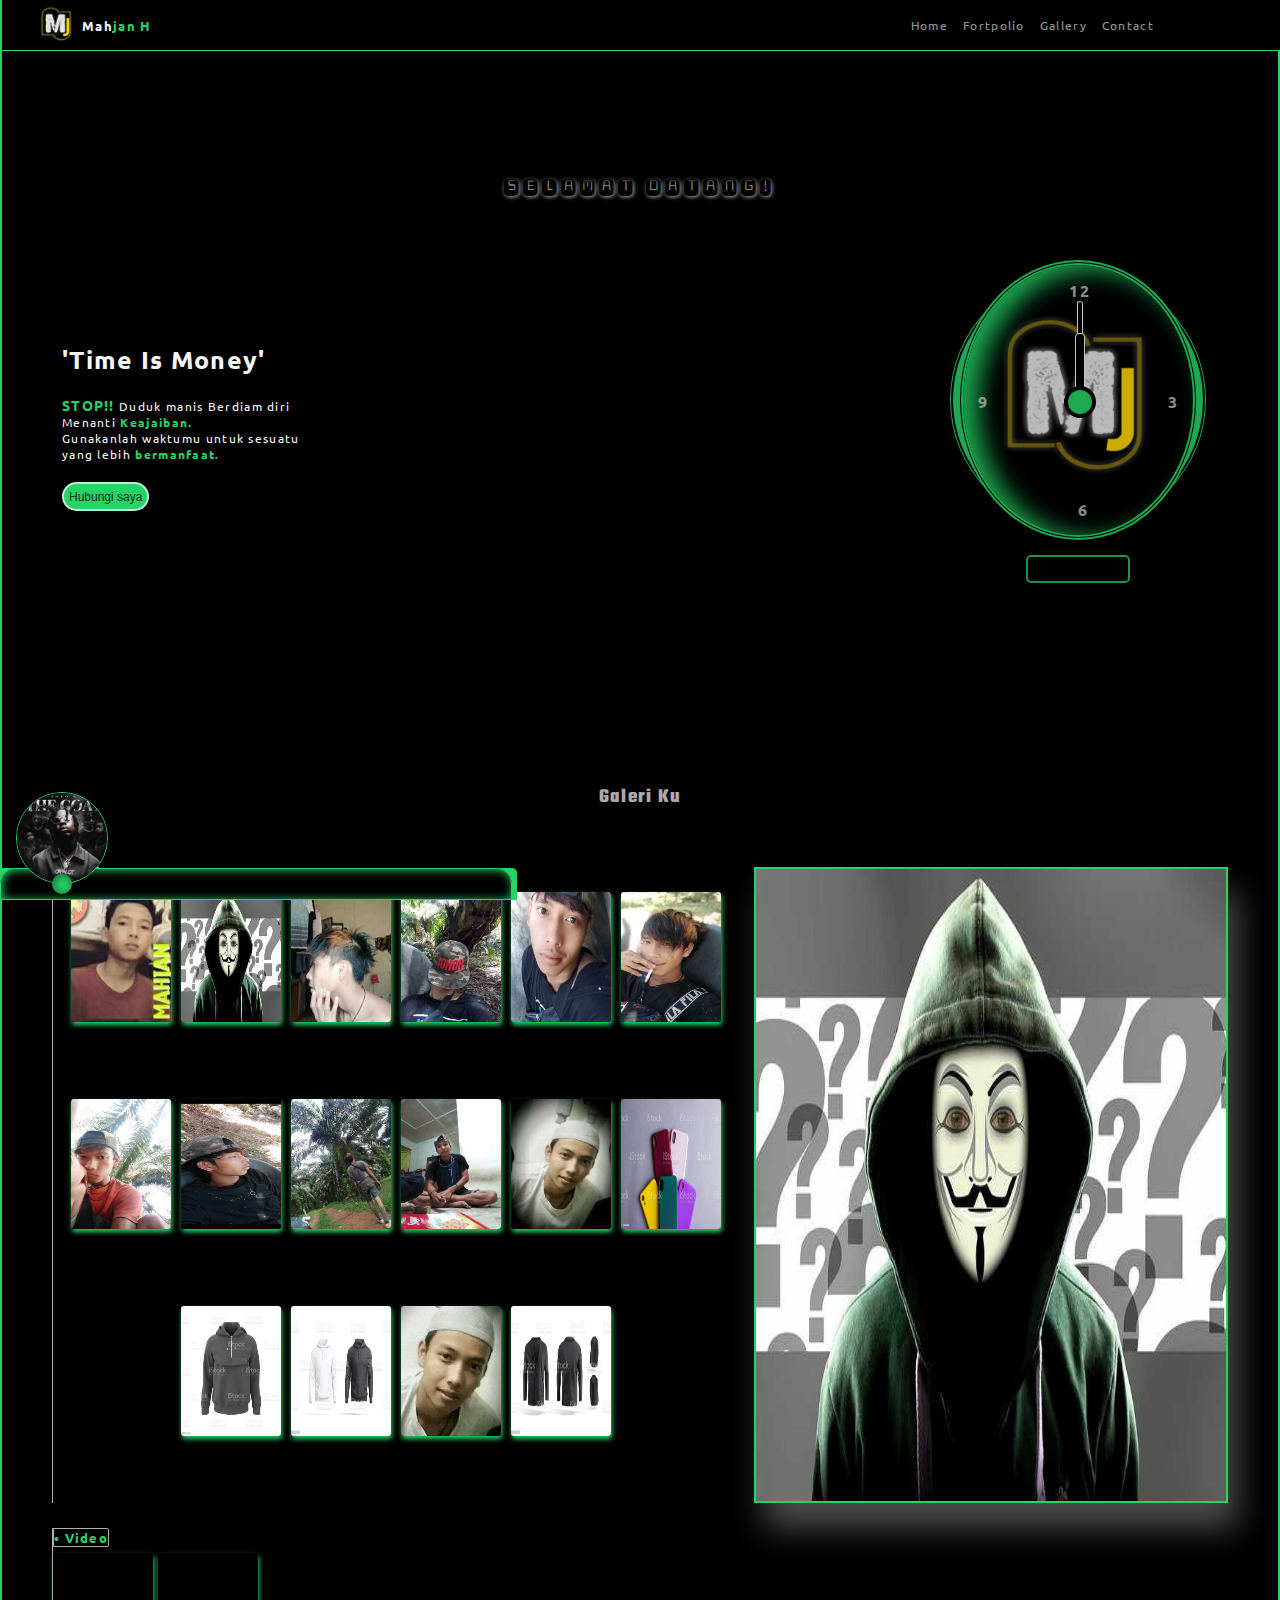
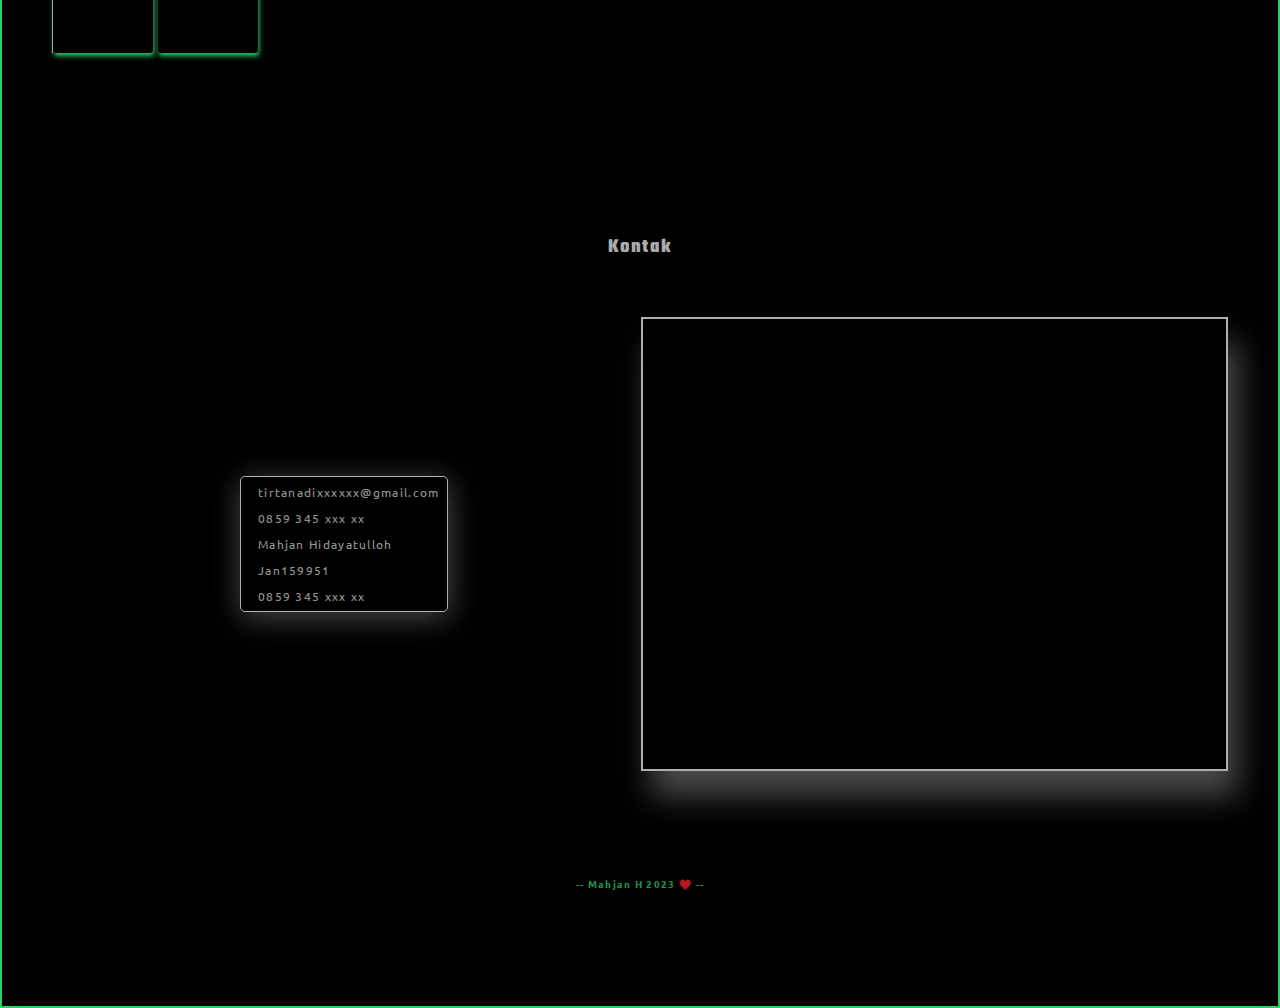
==== index-2.html @ 121dd17b "websitku" ====
<!DOCTYPE html>
<html lang="en">
<head>
  <meta charset="UTF-8">
  <meta http-equiv="X-UA-Compatible" content="IE=Edge">
  <meta name="viewport" content="width=device-width, initial-scale=1">
  <meta name="theme-color" content="#000" />
  
  
  <!-- font awsome -->
  <link
      rel="stylesheet"
      href="https://cdnjs.cloudflare.com/ajax/libs/font-awesome/6.2.0/css/all.min.css"
      integrity="sha512-xh6O/CkQoPOWDdYTDqeRdPCVd1SpvCA9XXcUnZS2FmJNp1coAFzvtCN9BmamE+4aHK8yyUHUSCcJHgXloTyT2A=="
      crossorigin="anonymous"
      referrerpolicy="no-referrer"
      />

  <!-- icons google -->
  <link href="https://fonts.googleapis.com/icon?family=Material+Icons"
      rel="stylesheet">
  

  <title>My Website</title>

  <!-- Custom Styles -->
  <link rel="stylesheet" href="style/style.css">
  
  <!--favicon-->
  <link rel="shortcut icon" href="images/logo.png" type="image/x-icon">
</head>

<body id="home">
  
  <!--header start-->
  <header>
    <div class="logo">
      <a href="index.html"><img src="images/logo.png" alt="logo"></a>
      <span>Mah<b>jan H</b></span>
    </div>
    <nav>
      <ul>
        <li><a href="#home">Home</a></li>
        <li><a href="https://portfolio.tirtanadidasger.repl.co">Fortpolio</a></li>
        <li><a href="#gallery">Gallery</a></li>
        <li><a href="#contact">Contact</a></li>
      </ul>
    </nav>
    <div class="dropdown">
      <a class="dropbtn"><span class="fa-solid fa-fill-drip"></span></a>
      <div class="dropdown-content">
        <label>Color Mode</label>
        <a onclick="setTheme('green')"><span class="fa-solid fa-palette color color-green"></span></a>
        <a onclick="setTheme('gold')"><span class="fa-solid fa-palette color color-gold"></span></a>
        <a onclick="setTheme('red')"><span class="fa-solid fa-palette color color-red"></span></a>
        <a onclick="setTheme('blue')"><span class="fa-solid fa-palette color color-blue"></span></a>
        <a onclick="setTheme('white')"><span class="fa-solid fa-palette color color-white"></span></a>
        <a onclick="setTheme('skyblue')"><span class="fa-solid fa-palette color color-skyblue"></span></a>
        <a onclick="setTheme('pink')"><span class="fa-solid fa-palette color color-pink"></span></a>
      </div>
    </div>
    <div class="sosmed">
      <a class="facebook" href="https://www.facebook.com/mahjan.hidayatulloh.9"><span class="fa-brands fa-square-facebook"></span></a>
      <a class="instagram" href="https://instagram.com/jan159951"><span class="fa-brands fa-square-instagram"></span></a>
      <a class="telegram" href="https://t.me/mahzan123"><span class="fa-brands fa-telegram"></span></a>
    </div>
  </header>
  <!--header end-->
  
  <!-- hamburger menu -->
  <div class="hamburger" onclick="hamburger(this)">
    <div class="bar1"></div>
    <div class="bar2"></div>
    <div class="bar3"></div>
    
    <div class="sidebar">
      <ul>
        <li><a href="#home">Home</a></li>
        <li><a href="https://portfolio.tirtanadidasger.repl.co">Fortpolio</a></li>
        <li><a href="#gallery">Gallery</a></li>
        <li><a href="#contact">Contact</a></li>
      </ul>
    </div>
  </div>
  
  <!--home start-->
  <section class="container">
    <div class="welcom">
      <span>SELAMAT DATANG!</span>
    </div>
    <div class="banner">
      <div class="hero">
        <div class="jam_ku">
          
          <!-- jam analog -->
          <div class="jam_analog">
            <div class="xxx">
              <div class="angka12">12</div>
              <div class="angka6">6</div>
              <div class="angka3">3</div>
              <div class="angka9">9</div>
              <div class="jarum jarum_detik"></div>
              <div class="jarum jarum_menit"></div>
              <div class="jarum jarum_jam"></div>
              <div class="lingkaran_tengah"></div>
            </div>
          </div>
        </div>
        
        <!-- jam digital -->
        <div class="jam_digital">
          <div class="kotak">
            <p id="jam"></p>
          </div>
          <div class="kotak">
            <p id="menit"></p>
          </div>
          <div class="kotak">
            <p id="detik"></p>
          </div>
        </div>
        
      </div>
      <div class="sub-hero">
        <span class="slogan">'Time Is Money'</span>
        <p class="sub-slogan"><b style="font-size: 1.2em">STOP!!</b> Duduk manis Berdiam diri <br> Menanti <b>Keajaiban.</b> <br> Gunakanlah waktumu untuk sesuatu <br> yang lebih <b>bermanfaat.</b></p>
        <div class="btn-chat">
          <button class="button" onclick="chat()">
            <span class="icon-chat fa fa-brands fa-whatsapp"></span>
            <span class="text-chat">Hubungi saya</span>
          </button>
        </div>
      </div>
    </div>
  </section>
  <!--home end-->
  
  <!--gallery start-->
  <section id="gallery" class="container-galeri">
    <h2 class="sub-galeri">Galeri Ku</h2>
    <div class="galeri">
      <div class="foto">
        <h5>• Foto</h5>
        <a href="images/1.jpg"><img src="images/1.jpg" alt="gambar"></a>
        <a href="images/2.jpg"><img src="images/2.jpg" alt="gambar"></a>
        <a href="images/3.jpg"><img src="images/3.jpg" alt="gambar"></a>
        <a href="images/4.jpg"><img src="images/4.jpg" alt="gambar"></a>
        <a href="images/5.jpg"><img src="images/5.jpg" alt="gambar"></a>
        <a href="images/6.jpg"><img src="images/6.jpg" alt="gambar"></a>
        <a href="images/7.jpg"><img src="images/7.jpg" alt="gambar"></a>
        <a href="images/8.jpg"><img src="images/8.jpg" alt="gambar"></a>
        <a href="images/9.jpg"><img src="images/9.jpg" alt="gambar"></a>
        <a href="images/10.jpg"><img src="images/10.jpg" alt="gambar"></a>
        <a href="images/11.jpg"><img src="images/11.jpg" alt="gambar"></a>
        <a href="images/12.jpg"><img src="images/12.jpg" alt="gambar"></a>
        <a href="images/13.jpg"><img src="images/13.jpg" alt="gambar"></a>
        <a href="images/14.jpg"><img src="images/14.jpg" alt="gambar"></a>
        <a href="images/15.jpg"><img src="images/15.jpg" alt="gambar"></a>
        <a href="images/16.jpg"><img src="images/16.jpg" alt="gambar"></a>
      </div>
      <div class="foto-slider">
        <div class="wrapper">
          <img src="images/2.jpg" alt="gambar">
          <img src="images/11.jpg" alt="gambar">
          <img src="images/4.jpg" alt="gambar">
          <img src="images/10.jpg" alt="gambar">
        </div>
      </div>
    </div>
    <div class="vidioKu">
      <h5>• Video</h5>
      <a href="videos/1.mp4">
        <video src="videos/1.mp4"></video>
      </a>
      <a href="videos/2.mp4">
        <video src="videos/2.mp4"></video>
      </a>
    </div>
  </section>
  <!--Gallery end-->
  
  <!--Contact start-->
  <section id="contact" class="container-kontak">
    <h2 class="sub-kontak">Kontak</h2>
    <div class="content">
      <div class="my-contact">
        <div class="contact">
          <div class="list-contact">
            <span class="fa-solid fa-envelope"></span>
            <span>tirtanadixxxxxx@gmail.com</span>
          </div>
          <div class="list-contact">
            <span class="fa-solid fa-phone"></span>
            <span>0859 345 xxx xx</span>
          </div>
          <div class="list-contact">
            <span class="fa-brands fa-square-facebook"></span>
            <span>Mahjan Hidayatulloh</span>
          </div>
          <div class="list-contact">
            <span class="fa-brands fa-square-instagram"></span>
            <span>Jan159951</span>
          </div>
          <div class="list-contact">
            <span class="fa-brands fa-telegram"></span>
            <span>0859 345 xxx xx</span>
          </div>
        </div>
      </div>
      <div class="peta">
        <iframe src="https://www.google.com/maps/embed?pb=!1m18!1m12!1m3!1d32545.510457614382!2d116.60366600000002!3d-8.604605049999998!2m3!1f0!2f0!3f0!3m2!1i1024!2i768!4f13.1!3m3!1m2!1s0x2dcc489c17c6473d%3A0x494c66fa69ae95be!2sTirtanadi%2C%20Kec.%20Labuhan%20H.%2C%20Kabupaten%20Lombok%20Timur%2C%20Nusa%20Tenggara%20Bar.!5e1!3m2!1sid!2sid!4v1688215846963!5m2!1sid!2sid" width="600" height="450" style="border:0;" allowfullscreen="" loading="lazy" referrerpolicy="no-referrer-when-downgrade"></iframe>
      </div>
    </div>
  </section>
  <!--Contact end-->
  
  <!-- music start -->
  <section class="my-music">
    <div class="music-container" id="music-container">
      <div class="music-info">
        <h6 id="title"></h6>
        <div class="progress-container" id="progress-container">
          <div class="progress" id="progress"></div>
        </div>
      </div>
      <audio src="music/Polo G – I Know.mp3" id="audio"></audio>
      <div class="img-container">
        <img src="music-images/Polo G – I Know.jpg" alt="music-cover" id="cover" />
      </div>
      <div class="navigation">
        <button id="prev" class="action-btn">
          <i class="fas fa-backward"></i>
        </button>
        <button id="play" class="action-btn action-btn-big">
          <i class="fas fa-play"></i>
        </button>
        <button id="next" class="action-btn">
          <i class="fas fa-forward"></i>
        </button>
      </div>
    </div>
  </section>
  <!-- music end -->
    
  <!-- footer start -->
  <footer>
    <span>-- Mahjan H 2023 ♥️ --</span>
  </footer>
  <!-- footer end -->
  
  <script src="style/main.js"></script>
  <script src="style/music.js"></script>
</body>
</html>
---- style/style.css ----
@import url('https://fonts.googleapis.com/css2?family=Monofett&family=Odibee+Sans&family=Teko&family=Ubuntu:wght@300;400&display=swap');

:root,
:root.green {
  --bg-color: #25d366;
  --text-color: #fff;
  --box-shadow: 1px 3px 5px #25d366;
}

.gold {
  --bg-color: gold;
  --text-color: #000;
  --box-shadow: 1px 3px 5px gold;
}

:root.red {
  --bg-color: darkred;
  --text-color: #fff;
  --box-shadow: 1px 3px 5px darkred;
}

:root.blue {
  --bg-color: blue;
  --text-color: #fff;
  --box-shadow: 1px 3px 5px blue;
}

:root.white {
  --bg-color: whitesmoke;
  --text-color: #fff;
  --box-shadow: 1px 3px 5px whitesmoke;
}

:root.skyblue {
  --bg-color: deepskyblue;
  --text-color: #fff;
  --box-shadow: 1px 3px 5px deepskyblue;
}

:root.pink {
  --bg-color: #F615F2;
  --text-color: #fff;
  --box-shadow: 1px 3px 5px #F615F2;
}

* {
  margin: 0;
  padding: 0; 
}

body {
  font-family: 'ubuntu', sans-serif;
  letter-spacing: 1.3px;
  border: 2px solid var(--bg-color);
  background-color: black;
}

/*header start*/
header {
  display: flex;
  justify-content: center;
  box-sizing: border-box;
  width: 100%;
  padding: 0 30px;
  border-bottom: .5px solid var(--bg-color);
  border-right: 2px solid var(--bg-color);
  gap: 38px;
  background-color: #000;
  position: fixed;
  top: 0;
  z-index: 9;
}

header .logo {
  display: flex;
  align-items: center;
}

.logo a {
  cursor: pointer;
  text-decoration: none;
  width: 50px;
  height: 50px;
}

.logo a img {
  width: 50px;
  height: 50px;
  transition: .5s;
}

.logo a img:hover {
  animation: animLogo 3s linear infinite;
}

@keyframes animLogo {
  from {
    transform: rotate(0deg);
  }
  to {
    transform: rotate(360deg);
  }
}

.logo span {
  color: whitesmoke;
  font-weight: bold;
  font-size: 13px;
}

.logo span b {
  color: var(--bg-color);
}

header nav {
  display: flex;
  flex: 2;
  justify-content: flex-end;
  align-items: center;
}

nav ul {
  display: flex;
  align-items: center;
  gap: 15px;
}

nav ul li {
  list-style: none;
  display: flex;
}

nav ul li a {
  text-decoration: none;
  font-size: 12px;
  color: whitesmoke;
  cursor: pointer;
  opacity: .6;
  transition: all ease-in-out .3s;
}

nav ul li a:hover {
  color: var(--bg-color);
}

nav ul li #active {
  color: var(--bg-color);
}

header .sosmed {
  display: flex;
  align-items: center;
  gap: 10px;
}

header .sosmed a span {
  font-size: 25px;
  color: rgba(250, 250, 250, .6);
  cursor: pointer;
  transition: all ease-in-out .3s;
}

header .sosmed a span:hover {
  color: var(--bg-color);
  opacity: .6;
}

/*warna select*/
header .dropdown {
  display: flex;
  align-items: center;
}

.dropdown .dropbtn span {
  font-size: 25px;
  color: var(--bg-color);
  cursor: pointer;
}

.dropdown .dropbtn span:hover {
  color: darkgray;
}

.dropdown-content {
  display: none;
  flex-wrap: wrap;
  justify-content: center;
  position: absolute;
  top: 50px;
  padding: 35px 5px 15px 5px;
  background: darkgray;
  border-radius: 5px;
  transition: all 0.5s ease;
  gap: 5px;
  box-shadow: inset 2px 2px 15px rgba(0, 0, 0, .4);
}

.dropdown-content label {
  position: absolute;
  top: 0;
  font-size: 10px;
  border: 1.5px solid black;
  border-radius: 5px;
  background: darkgray;
  padding: 2px;
}

.dropdown-content a {
  padding: 5px 5px;
  text-decoration: none;
  display: block;
  border: 1.3px solid var(--bg-color);
  border-radius: 50%;
  cursor: pointer;
}

.dropdown:hover .dropdown-content {
  display: flex;
}

.color-gold {
  color: gold;
}

.color-green {
  color: #25d366;
}

.color-red {
  color: darkred;
}

.color-blue {
  color: blue;
}

.color-white {
  color: white;
}

.color-skyblue {
  color: deepskyblue;
}

.color-pink {
  color: #F615F2;
}

/*hamburger menu*/
.hamburger {
  display: none;
  cursor: pointer;
  position: fixed;
  right: 0;
  top: 0;
  background: black;
  border: 2px solid var(--bg-color);
  border-radius: 0 0 0 5px;
  z-index: 9;
}

.bar1,
.bar2,
.bar3 {
  width: 33px;
  height: 3px;
  background-color: rgba(250, 250, 250, 1);
  border-radius: 15px;
  margin: 6px;
  transition: .5s;
}

.change .bar1 {
  transform: translate(0, 9px) rotate(-45deg);
}

.change .bar2 {
  left: 10px;
  opacity: 0;
}

.change .bar3 {
  transform: translate(0, -9px) rotate(45deg);
}

.sidebar {
  position: fixed;
  background: var(--bg-color);
  display: none;
  background-image: linear-gradient(to bottom, rgba(0,0,0,1), rgba(0,0,0,0));
}

.sidebar ul {
  display: flex;
  flex-direction: column;
  text-align: center;
  justify-content: space-evenly;
  list-style: none;
  height: 50vh;
}

.sidebar ul li a {
  text-decoration: none;
  color: rgba(250, 250, 250, .6);
  padding: 10px;
  cursor: pointer;
}

.sidebar li a:hover {
  color: rgba(250, 250, 250, 1);
  font-weight: bold;
}

.change .sidebar {
  display: flex;
  justify-content: center;
  align-items: start;
  width: 170px;
  height: 100vh;
  right: 0;
  top: 50px;
  opacity: .9;
}
/*akhir header style*/

/*home start*/
.container {
  margin: 70px 50px 50px 50px;
  display: flex;
  background-color: #000;
  flex-direction: column;
  padding-top: 100px;
}

.container .welcom {
  display: flex;
  justify-content: center;
  color: whitesmoke;
}

.container .welcom span {
  font-family: Monofett;
  color: black;
  font-size: 25px;
  letter-spacing: 5px;
  text-shadow: 1px 1px 4px rgba(250, 250, 250, .7);
}

.container .banner {
  display: flex;
  justify-content: space-between;
  align-items: center;
  color: whitesmoke;
  margin-top: 50px;
  padding: 10px;
}

.banner .hero {
  display: flex;
  flex-direction: column;
  justify-items: center;
  align-items: center;
  order: 1;
  padding: 10px;
  position: relative;
  gap: 25px;
}

  /* jam analog */
.hero .jam_ku {
  display: flex;
  justify-content: center;
  align-items: center;
  border: 5px double black;
  border-radius: 50%;
  width: 240px;
  height: 240px;
  padding: 5px;
  background-color: var(--bg-color);
  opacity: .8;
}
  
.jam_analog {
  background-image: url(/images/logo.png);
  background-color: black;
  background-position: center;
  background-size: 100%;
  box-shadow: inset 15px 5px 25px var(--bg-color);
  position: relative;
  width: 240px;
  height: 240px;
  border: 5px double var(--bg-color);
  border-radius: 50%;
  padding: 15px;
}

.angka12,.angka6,.angka9,.angka3 {
  font-weight: bolder;
  opacity: .7;
}

.angka12 {
  position: absolute;
  right: 88px;
  top: 0;
}

.angka6 {
  position: absolute;
  right: 90px;
  bottom: 0;
}

.angka9 {
  position: absolute;
  left: 0;
  bottom: 108px;
}

.angka3 {
  position: absolute;
  right: 0;
  bottom: 108px;
}

.xxx {
  height: 100%;
  width: 100%;
  position: relative;
  border-radius: 50%;
}

.jarum {
  position: absolute;
  width: 50%;
  background: #000;
  border: .8px solid whitesmoke;
  top: 50%;
  transform: rotate(90deg);
  transform-origin: 100%;
  transition: all 0.05s cubic-bezier(0.1, 2.7, 0.58, 1);
}

.lingkaran_tengah {
  width: 24px;
  height: 24px;
  background: var(--bg-color);
  border: 4px solid #000;
  position: absolute;
  top: 50%;
  left: 50%;
  margin-left: -14px;
  margin-top: -14px;
  border-radius: 50%;
}

.jarum_detik {
  height: 2px;
  border-radius: 1px;
  background: var(--bg-color);
  border: none;
}

.jarum_menit {
  height: 4px;
  border-radius: 4px;
}

.jarum_jam {
  height: 8px;
  border-radius: 4px;
  width: 35%;
  left: 15%;
}
  
  /* jam digital */
.jam_digital {
	border: 2px double var(--bg-color);
	border-radius: 5px;
	display: flex;
	gap: 10px;
	padding: 2px 10px 2px 10px;
	opacity: .7;
}
.kotak{
	padding: 10px;
}

.kotak p {
	color: whitesmoke;
	font-family: 'Teko', sans-serif;
	font-size: 20px;
	font-weight: bolder;
}

.kotak #detik {
  color: var(--bg-color);
}

.banner .sub-hero {
  display: flex;
  flex-direction: column;
  gap: 20px;
}

.sub-hero .slogan {
  font-size: 25px;
  font-weight: bold;
}

.sub-hero .sub-slogan {
  font-size: 12px;
}

.sub-hero .sub-slogan > b {
  color: var(--bg-color);
}

.btn-chat .button {
  padding: 5px;
  border-radius: 18px;
  border: 2px solid rgba(250, 250, 250, .7);
  background-color: var(--bg-color);
  text-decoration: none;
  cursor: pointer;
}

.btn-chat .button:hover {
  border: 2px solid var(--bg-color);
  background-color: var(--bg-color);
  opacity: .6;
}

.btn-chat .icon-chat, .text-chat {
  font-size: 12px;
  color: #000;
  opacity: .8;
}
/*home end*/

/*gallery start*/
.container-galeri {
  margin: 70px 50px 50px 50px;
  display: flex;
  flex-direction: column;
  gap: 25px;
  padding-top: 110px;
}

.sub-galeri {
  color: rgba(250, 250, 250, .7);
  display: flex;
  justify-content: center;
  font-size: 20px;
  font-family: 'Teko';
}

.galeri {
  display: flex;
  gap: 15px;
  margin-top: 30px;
}

.foto {
  display: flex;
  flex: 2;
  flex-wrap: wrap;
  justify-content: center;
  gap: 10px;
  position: relative;
  padding: 25px 0 0 0;
  border-left: 1.5px solid rgba(250, 250, 250, .7);
}

.foto h5 {
  color: var(--bg-color);
  position: absolute;
  left: 0;
  top: 0;
  border: 1.5px solid rgba(250, 250, 250, .7);
  border-radius: 0 2px 2px 0;
}

.foto a {
  width: 100px;
  height: 130px;
  transition: alease-in-out .5 8s;
  cursor: pointer;
}

.foto a img {
  width: 100%;
  height: 100%;
  box-shadow: var(--box-shadow);
  border-radius: 3px;
}

.foto a:hover img {
  border-radius: 50%
}

.foto-slider {
  max-width: 40%;
  border: 2px solid var(--bg-color);
  box-shadow: 10px 25px 30px rgba(250, 250, 250, 0.3);
  overflow: hidden;
  display: flex;
  align-items: center;
}

@keyframes slide {
  0% {
    transform: translateX(0);
  }
  25% {
    transform: translateX(0)
  }
  30% {
    transform: translateX(-100%)
  }
  50% {
    transform: translateX(-100%)
  }
  55% {
    transform: translateX(-200%)
  }
  75% {
    transform: translateX(-200%)
  }
  80% {
    transform: translateX(-300%)
  }
  100% {
    transform: translateX(-300%)
  }
}

.wrapper {
  width: 100%;
  display: flex;
  animation: 16s slide infinite;
}

.wrapper img {
  width: 100%;
}

.vidioKu {
  display: flex;
  gap: 5px;
  position: relative;
  padding: 25px 0 0 0;
  border-left: 1.5px solid rgba(250, 250, 250, .7);
}

.vidioKu h5 {
  color: var(--bg-color);
  position: absolute;
  left: 0;
  top: 0;
  border: 1.5px solid rgba(250, 250, 250, .7);
  border-radius: 0 2px 2px 0;
}

.vidioKu a {
  max-width: 100px;
  height: 100px;
}

.vidioKu a video {
  width: 100px;
  height: 100px;
  box-shadow: var(--box-shadow);
  border-radius: 3px;
}
/*gallery end*/

/*contact start*/
.container-kontak {
  margin: 70px 50px 50px 50px;
  display: flex;
  flex-direction: column;
  gap: 25px;
  padding-top: 110px;
  padding-bottom: 50px;
}

.sub-kontak {
  color: rgba(250, 250, 250, .7);
  display: flex;
  justify-content: center;
  font-size: 20px;
  font-family: 'Teko';
}

.content {
  display: flex;
  justify-content: space-around;
  gap: 5px;
  margin-top: 30px;;
}

.my-contact {
  flex: 1;
  display: flex;
  justify-content: center;
  align-items: center;
}

.contact {
  display: flex;
  flex-direction: column;
  gap: 10px;
  border: 1px solid rgba(250, 250, 250, .7);
  box-shadow: 1px 5px 30px rgba(250, 250, 250, 0.3);
  border-radius: 5px;
  padding: 7px;
}

.list-contact {
  display: flex;
  align-items: center;
  gap: 10px;
}

.list-contact > span {
  font-size: 12px;
  color: rgba(250, 250, 250, .6);
}

.peta {
  display: flex;
  flex: 1;
  border: 2px solid rgba(250, 250, 250, .7);
  box-shadow: 10px 25px 30px rgba(250, 250, 250, 0.3);
}

iframe {
  width: 100%;
}
/*contact end*/

/* styling the outer music container */
.my-music {
  position: fixed;
  left: 0;
  bottom: 0;
  display: flex;
  justify-content: center;
  width: 40%;
  z-index: 9;
  background-color: var(--bg-color);
  padding: 0 5px 0 0;
  border-radius: 0 5px 0 0;
}

.music-container {
  border: 1px solid var(--bg-color);
  border-radius: 15px 15px 0 0;
  box-shadow: inset 1px 1px 10px var(--bg-color); 
  display: flex;
  justify-content: space-between;
  padding: 15px 15px;
  position: relative;
  background: black;
  width: 100%;
}

.img-container {
  position: relative;
  width: 90px;
}

/* styling the image to look like a disc by placing a small circle in it*/
.img-container::after {
  content: '';
  background-color: var(--bg-color);
  box-shadow: inset 1px 1px 10px rgba(0,0,0, .5);
  border-radius: 50%;
  position: absolute;
  bottom: 175%;
  left: 51.5%;
  width: 20px;
  height: 20px;
  transform: translate(-50%, 50%);
}

/* using animation to make the image rotate continiously when music is playing */
.img-container img {
  border-radius: 50%;
  border: 1px solid var(--bg-color);
  object-fit: cover;
  height: 90px;
  width: inherit;
  position: absolute;
  bottom: 0;
  left: 0;
  animation: rotate 5s linear infinite;
  animation-play-state: paused;
}

/* making sure the image rotates only when the music is playing */
.music-container.play .img-container img {
  animation-play-state: running;
}

/* creating the animation keyframe and setting the image to rotate 360 degrees continiously */
@keyframes rotate {
  from {
    transform: rotate(0deg);
  }

  to {
    transform: rotate(360deg);
  }
}

.navigation {
  display: flex;
  align-items: center;
  justify-content: center;
  z-index: 1;
}

/* styling the navigation buttons */
.action-btn {
  border: 0;
  border-radius: 20px;
  font-size: 15px;
  cursor: pointer;
  margin: 0 20px;
  color: whitesmoke;
  background: none;
}

.action-btn.action-btn-big {
  font-size: 20px;
  outline: none;
}

.action-btn:focus {
  outline: 0;
}

/* styling the music-info div by placing it under the music container */
.music-info {
  background-color: var(--bg-color);
  border-radius: 0 50px 0 0;
  position: absolute;
  top: 0;
  left: 0;
  width: 50%;
  padding: 5px 15px 0 130px;
  opacity: 0;
  transform: translateY(0%);
  transition: transform 0.3s ease-in, opacity 0.3s ease-in;
  z-index: 0;
}

.music-info h6 {
  font-size: 12px;
}

/* making the music info pop up when the music playing using the transform property*/
.music-container.play .music-info {
  opacity: 1;
  transform: translateY(-100%);
}

.music-info h4 {
  margin: 0;
}

/* styling the song progress container */
.progress-container {
  background: #fff;
  border-radius: 5px;
  cursor: pointer;
  margin: 5px 0;
  height: 4px;
  width: 100%;
}

/* styling the actual progress bar and making it flow along with the song*/
.progress {
  background-color: #333;
  border-radius: 5px;
  height: 100%;
  width: 0%;
  transition: width 0.1s linear;
}

/*footer*/
footer {
  text-align: center;
  margin: 50px;
  margin-bottom: 115px;
}

footer span {
  color: var(--bg-color);
  font-size: 10px;
  font-weight: bolder;
  opacity: .7;
}

/*versi mobile*/
@media screen and (max-width: 500px) {
  
  header .logo {
    width: 100%;
    justify-content: center;
  }
  
  header nav ul {
    display: none;
  }
  
  header .sosmed {
    position: fixed;
    top: 0;
    left: 0;
    flex-direction: column;
    background-color: black;
    padding: 4.9px;
    border: 2px solid var(--bg-color);
    border-radius: 0 0 0 0;
    z-index: 99;
  }
  
  header .sosmed a span {
    font-size: 20px;
  }
  
  /*warna select*/
  header .dropdown {
    position: fixed;
    left: 0;
    top: 105px;
    border: 2px solid var(--bg-color);
    background-color: black;
    border-radius: 0 0 5px 0;
    padding: 3.2px;
  }
  
  .dropdown .dropbtn span {
    font-size: 20px;
  }
  
  .dropdown-content {
    top: 35px;
    flex-wrap: nowrap;
    padding: 35px 15px 15px 15px;
  }
  
  .logo img {
    width: 55px;
    height: 55px;
  }
  
  .logo span {
    font-size: 12px;
  }
  
  .hamburger {
    display: inherit;
  }
  
  /*home versi mobile*/
  .container {
    margin: 50px 10px 70px 10px;
  }
  
  .container .welcom span {
    font-size: 20px;
  }
  
  .container .banner {
    flex-direction: column;
    gap: 100px;
  }
  
  .banner .sub-hero {
    order: 1;
    margin-bottom: 20px;
    text-align: center;
  }
  
  
  /*galeri versi mobile*/
  .container-galeri {
    margin: 0 0 15px 0;
  }
  
  .galeri {
    flex-direction: column;
    gap: 30px;
  }
  
  .foto-slider {
    max-width: 100%;
    justify-content: center;
    order: -1;
  }
  
  .foto,.vidioKu {
    border-left: none;
  }
  
  .vidioKu {
    margin: 20px 0 50px 0;
    justify-content: center;
  }
  
  .container-galeri h5 {
    border: none;
    color: rgba(250, 250, 250, .7);
    left: 5px;
  }
  
  
  /*kontak versi mobile*/
  .container-kontak {
    margin: 50px 10px 15px 10px;
  }
  
  .content {
    flex-direction: column;
    gap: 50px;
  }
  
  .my-music {
    width: 100%;
    padding: 0;
    border-radius: 0;
  }
  
}
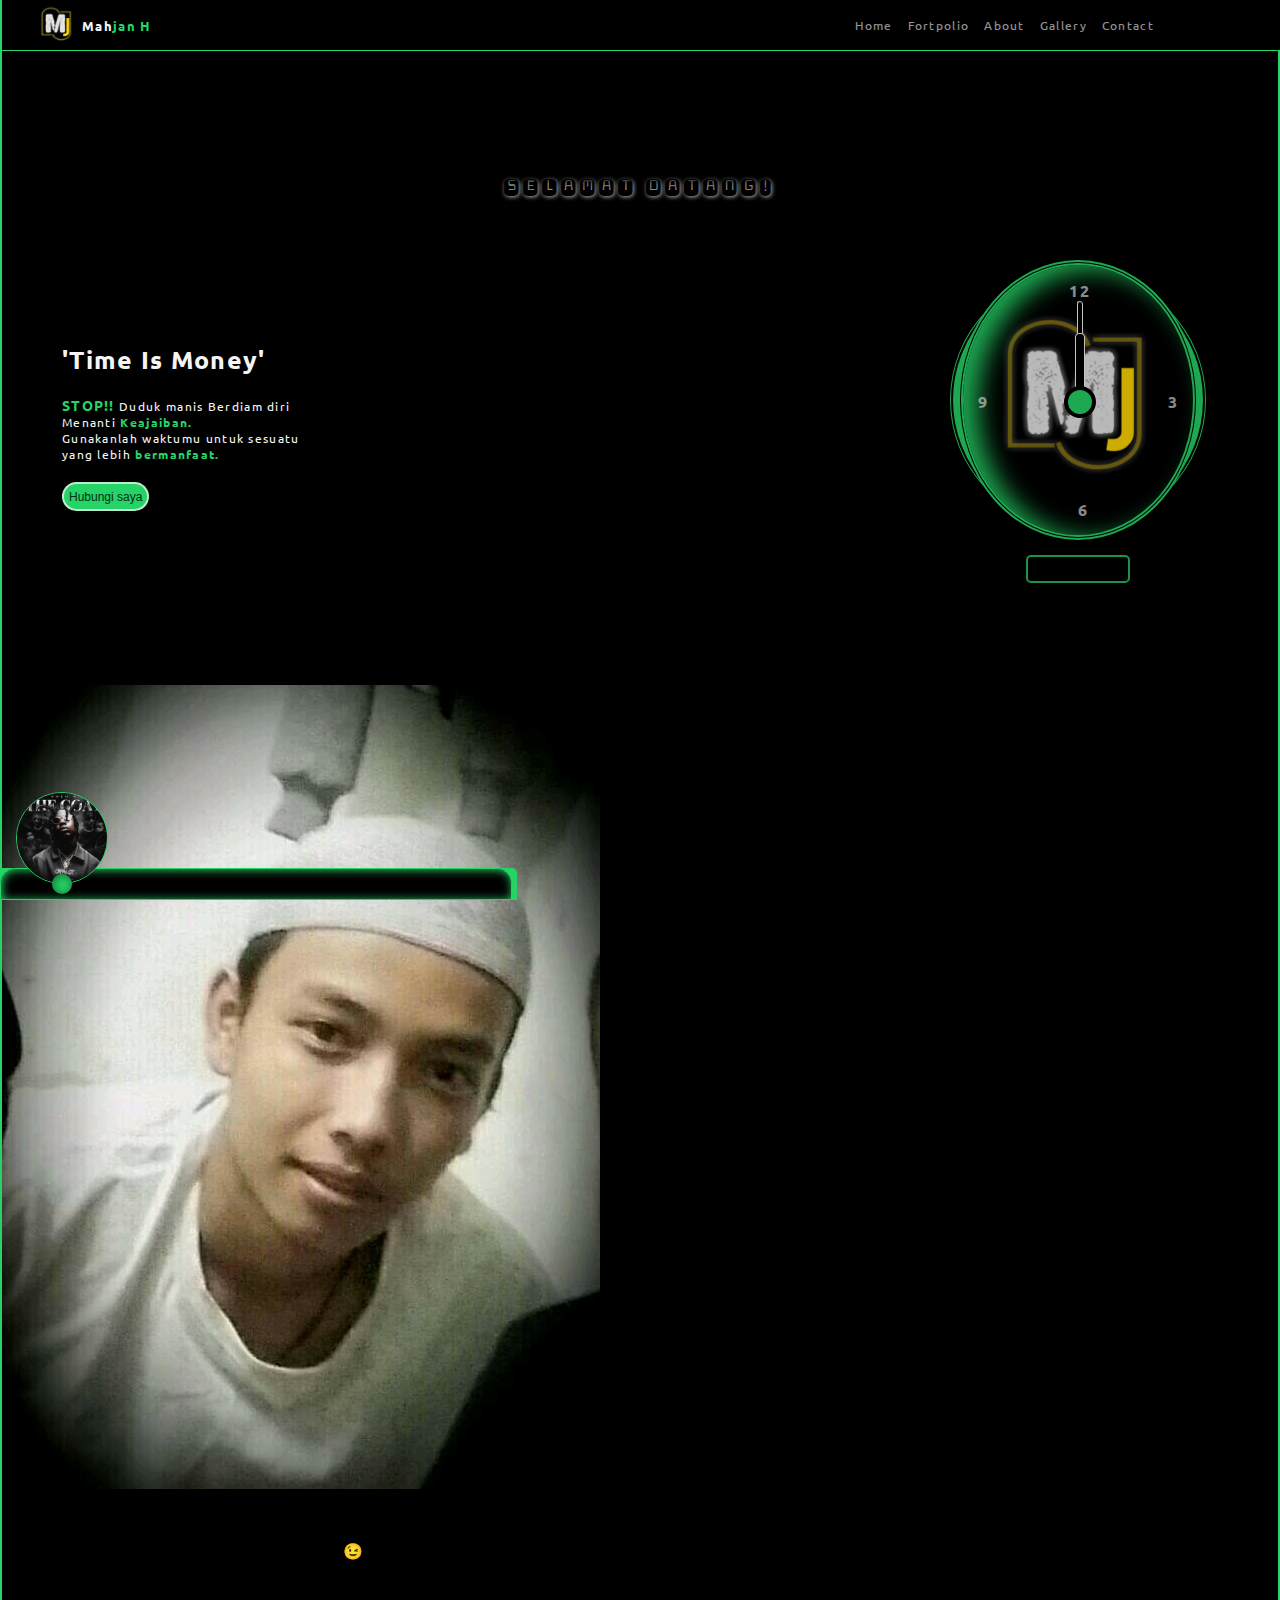
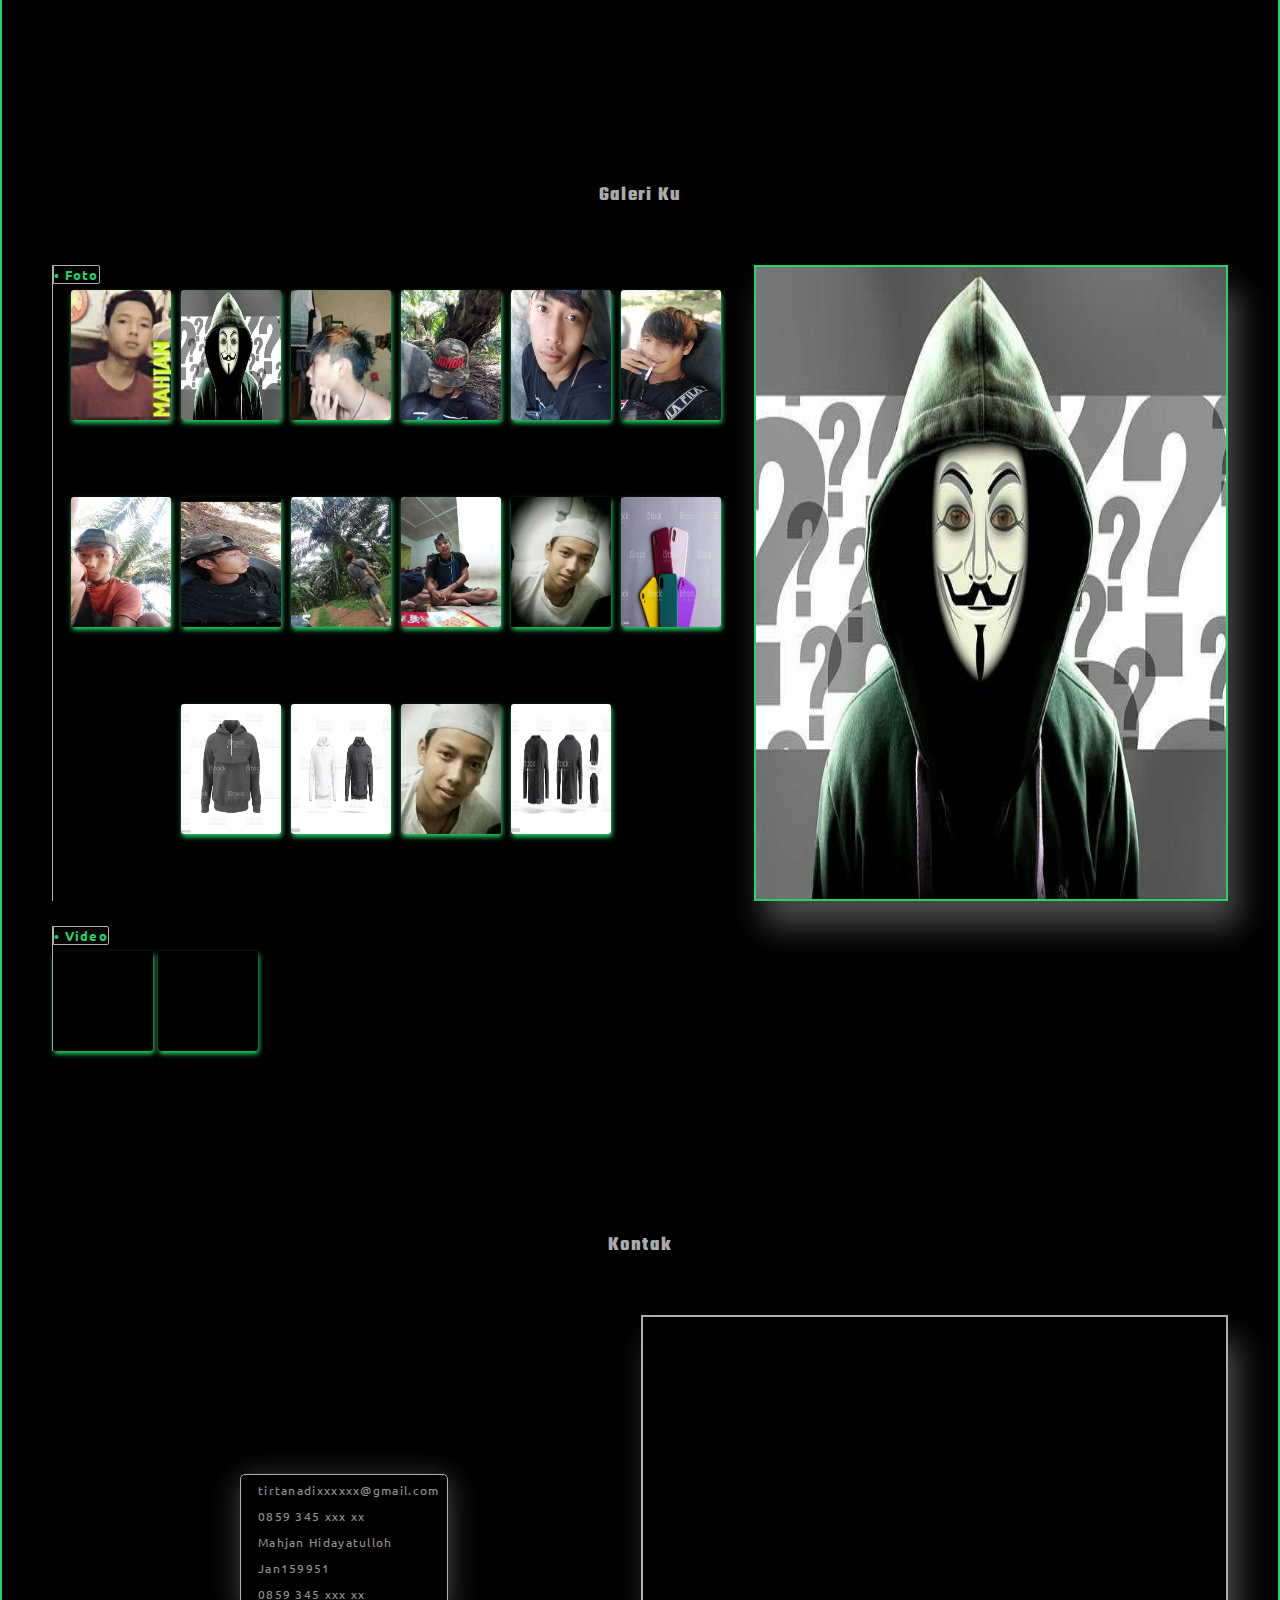
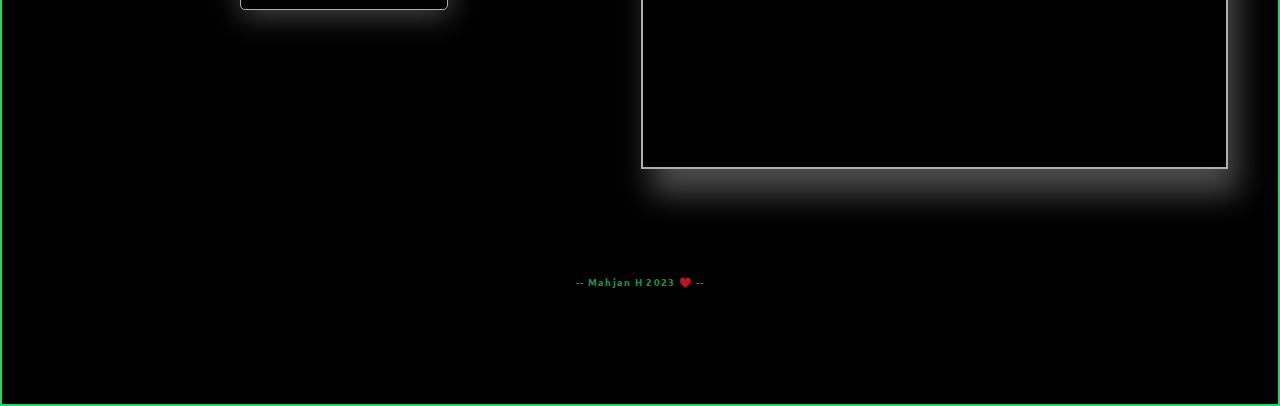
==== commit f51e702f: "Add files via upload" ====
--- a/index-2.html
+++ b/index-2.html
@@ -42,6 +42,7 @@
       <ul>
         <li><a href="#home">Home</a></li>
         <li><a href="https://portfolio.tirtanadidasger.repl.co">Fortpolio</a></li>
+        <li><a href="#about">About</a></li>
         <li><a href="#gallery">Gallery</a></li>
         <li><a href="#contact">Contact</a></li>
       </ul>
@@ -77,6 +78,7 @@
       <ul>
         <li><a href="#home">Home</a></li>
         <li><a href="https://portfolio.tirtanadidasger.repl.co">Fortpolio</a></li>
+        <li><a href="#about">About</a></li>
         <li><a href="#gallery">Gallery</a></li>
         <li><a href="#contact">Contact</a></li>
       </ul>
@@ -134,6 +136,24 @@
     </div>
   </section>
   <!--home end-->
+  
+  <!--about start-->
+  <section id="about" class="container-about">
+    <h2 class="sub-about">Tentang saya</h2>
+    <div class="hero-about">
+      <img src="images/11.jpg" alt="">
+    </div>
+    <div class="about">
+      <h4>Mengenal saya lebih dalam</h4>
+      <span style="font-size: 20px; font-weight: bold">Hallo..</span>
+      <span>Nama saya mahjan hidayatulloh, Biasa di panggil Jan / Mahjan.</span>
+      <span> Saya merupakan pribadi yang introvert, terkadang saya juga bisa jadi orang yang extrovert tergantung situasi dan kondisi 😉.
+      </span>
+      <span> Umur saya 24 tahun. saat website ini di buat saya masih bekerja di sebuah jasa maintenance AC "RINJANI TEKNIK".</span>
+      <span> Keseharian saya selain bekerja di rinjani teknik, saya juga sedang mengasah skill saya dalam dunia Programing, khususnya di bidang Web Development.</span>
+    </div>
+  </section>
+  <!--about end-->
   
   <!--gallery start-->
   <section id="gallery" class="container-galeri">
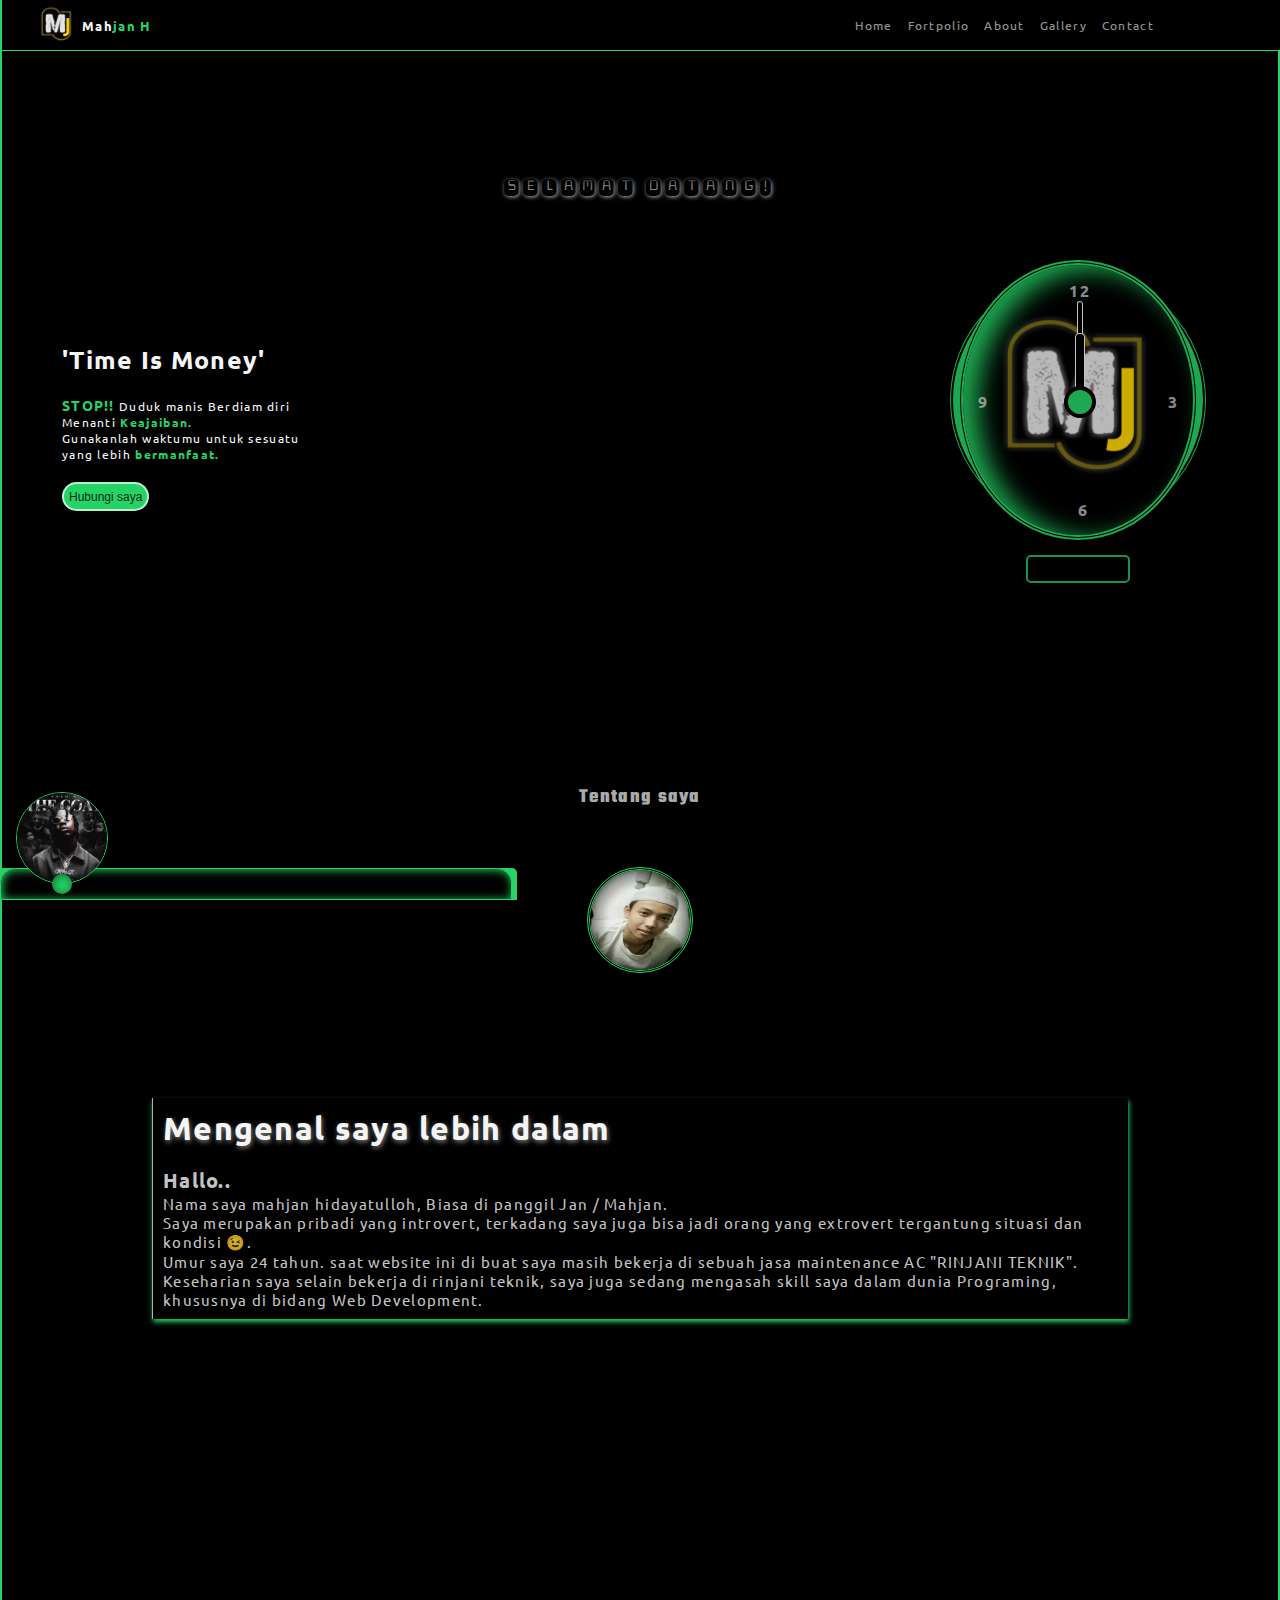
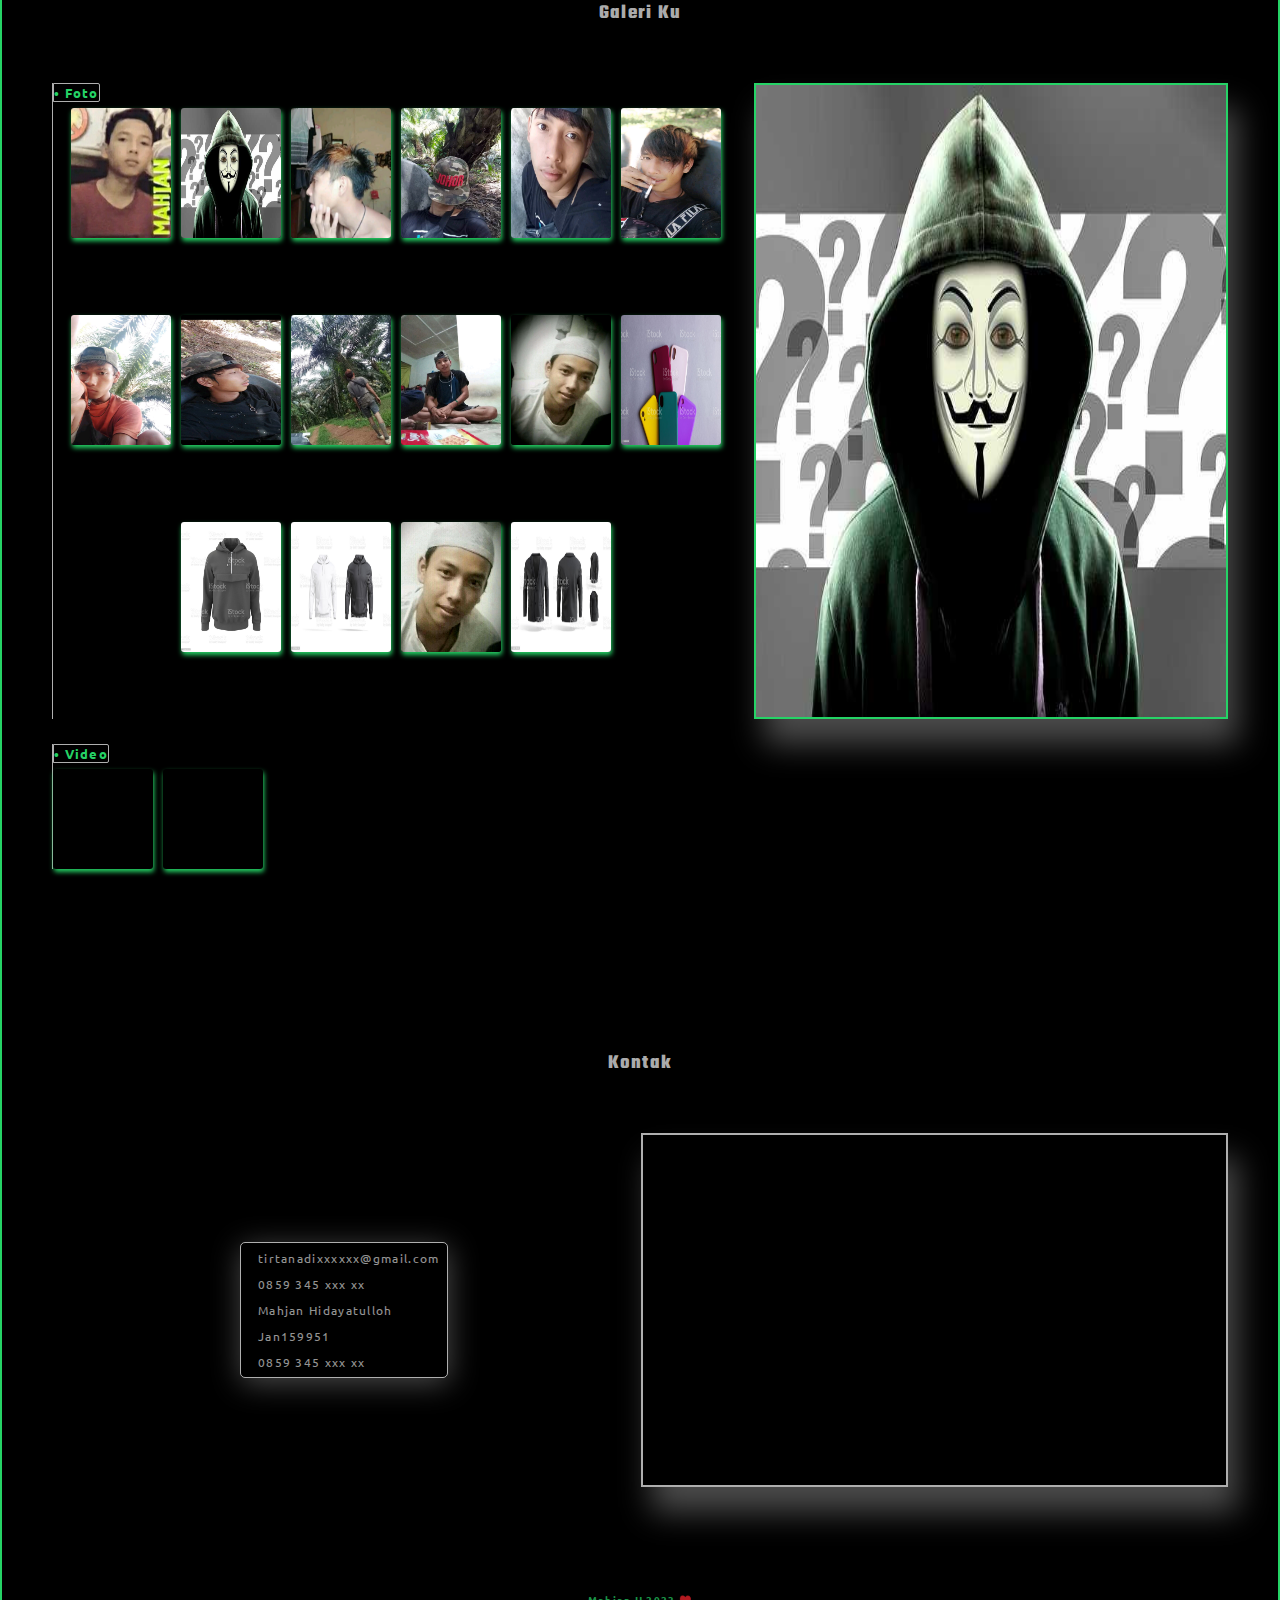
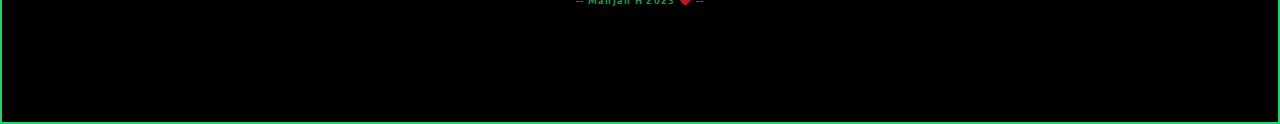
==== commit 20ee9f5f: "Update index-2.html" ====
--- a/index-2.html
+++ b/index-2.html
@@ -26,6 +26,12 @@
   <!-- Custom Styles -->
   <link rel="stylesheet" href="style/style.css">
   
+  <!-- Animate css -->
+  <link
+    rel="stylesheet"
+    href="https://cdnjs.cloudflare.com/ajax/libs/animate.css/4.1.1/animate.min.css"
+  />
+  
   <!--favicon-->
   <link rel="shortcut icon" href="images/logo.png" type="image/x-icon">
 </head>
@@ -34,7 +40,7 @@
   
   <!--header start-->
   <header>
-    <div class="logo">
+    <div class="logo animate__animated animate__slideInRight">
       <a href="index.html"><img src="images/logo.png" alt="logo"></a>
       <span>Mah<b>jan H</b></span>
     </div>
@@ -228,7 +234,7 @@
         </div>
       </div>
       <div class="peta">
-        <iframe src="https://www.google.com/maps/embed?pb=!1m18!1m12!1m3!1d32545.510457614382!2d116.60366600000002!3d-8.604605049999998!2m3!1f0!2f0!3f0!3m2!1i1024!2i768!4f13.1!3m3!1m2!1s0x2dcc489c17c6473d%3A0x494c66fa69ae95be!2sTirtanadi%2C%20Kec.%20Labuhan%20H.%2C%20Kabupaten%20Lombok%20Timur%2C%20Nusa%20Tenggara%20Bar.!5e1!3m2!1sid!2sid!4v1688215846963!5m2!1sid!2sid" width="600" height="450" style="border:0;" allowfullscreen="" loading="lazy" referrerpolicy="no-referrer-when-downgrade"></iframe>
+        <iframe src="https://www.google.com/maps/embed?pb=!1m18!1m12!1m3!1d32545.510457614382!2d116.60366600000002!3d-8.604605049999998!2m3!1f0!2f0!3f0!3m2!1i1024!2i768!4f13.1!3m3!1m2!1s0x2dcc489c17c6473d%3A0x494c66fa69ae95be!2sTirtanadi%2C%20Kec.%20Labuhan%20H.%2C%20Kabupaten%20Lombok%20Timur%2C%20Nusa%20Tenggara%20Bar.!5e1!3m2!1sid!2sid!4v1688215846963!5m2!1sid!2sid" width="400" height="350" style="border:0;" allowfullscreen="" loading="lazy" referrerpolicy="no-referrer-when-downgrade"></iframe>
       </div>
     </div>
   </section>
@@ -261,9 +267,15 @@
     </div>
   </section>
   <!-- music end -->
+  
+  <!--dark & light mode-->
+  <div class="back-color">
+    <a class="colorBtn dark" onclick="setTheme('dark')"><span class="fa-solid fa-moon color color-dark"></span></a>
+    <a class="colorBtn light" onclick="setTheme('light')"><span class="fa-solid fa-sun color color-light"></span></a>
+  </div>
     
   <!-- footer start -->
-  <footer>
+  <footer class="footer">
     <span>-- Mahjan H 2023 ♥️ --</span>
   </footer>
   <!-- footer end -->
--- a/style/style.css
+++ b/style/style.css
@@ -539,6 +539,58 @@
 }
 /*home end*/
 
+/*about start*/
+.container-about {
+  margin: 70px 50px 50px 50px;
+  display: flex;
+  flex-direction: column;
+  padding-top: 110px;
+  gap: 25px;
+  color: rgba(250,250,250, .8)
+}
+
+.sub-about {
+  color: rgba(250, 250, 250, .7);
+  display: flex;
+  justify-content: center;
+  font-size: 20px;
+  font-family: 'Teko';
+}
+
+.hero-about {
+  display: flex;
+  justify-content: center;
+  margin-top: 30px;
+}
+
+.hero-about img {
+  width: 100px;
+  height: 100px;
+  border-radius: 50%;
+  border: 3px double var(--bg-color);
+}
+
+.about {
+  display: flex;
+  flex-direction: column;
+  margin: 100px;
+  padding: 10px;
+  border-left: 1px solid rgba(250, 250, 250, .7);
+  box-shadow: var(--box-shadow);
+}
+
+.about h4 {
+  font-size: 2em;
+  margin-bottom: 18px;
+  color: whitesmoke;
+  text-shadow: 1px 2px 5px gray;
+}
+
+.about span {
+  font-size: 15px;
+}
+/*about end*/
+
 /*gallery start*/
 .container-galeri {
   margin: 70px 50px 50px 50px;
@@ -604,6 +656,7 @@
   max-width: 40%;
   border: 2px solid var(--bg-color);
   box-shadow: 10px 25px 30px rgba(250, 250, 250, 0.3);
+  background-color: var(--bg-color);
   overflow: hidden;
   display: flex;
   align-items: center;
@@ -648,7 +701,7 @@
 
 .vidioKu {
   display: flex;
-  gap: 5px;
+  gap: 10px;
   position: relative;
   padding: 25px 0 0 0;
   border-left: 1.5px solid rgba(250, 250, 250, .7);
@@ -905,8 +958,8 @@
   opacity: .7;
 }
 
-/*versi mobile*/
-@media screen and (max-width: 500px) {
+/*responsive*/
+@media screen and (max-width: 768px) {
   
   header .logo {
     width: 100%;
@@ -987,6 +1040,35 @@
     text-align: center;
   }
   
+  /*about versi mobile*/
+  .container-about {
+    margin: 0 0 15px 0;
+  }
+  
+  .about {
+    margin: 10px;
+  }
+  
+  
+  /*kontak versi mobile*/
+  .container-kontak {
+    margin: 50px 10px 15px 10px;
+  }
+  
+  .content {
+    flex-direction: column;
+    gap: 50px;
+  }
+  
+  .my-music {
+    width: 100%;
+    padding: 0;
+    border-radius: 0;
+  }
+  
+}
+
+@media screen and (max-width: 500px) {
   
   /*galeri versi mobile*/
   .container-galeri {
@@ -1018,22 +1100,4 @@
     color: rgba(250, 250, 250, .7);
     left: 5px;
   }
-  
-  
-  /*kontak versi mobile*/
-  .container-kontak {
-    margin: 50px 10px 15px 10px;
-  }
-  
-  .content {
-    flex-direction: column;
-    gap: 50px;
-  }
-  
-  .my-music {
-    width: 100%;
-    padding: 0;
-    border-radius: 0;
-  }
-  
 }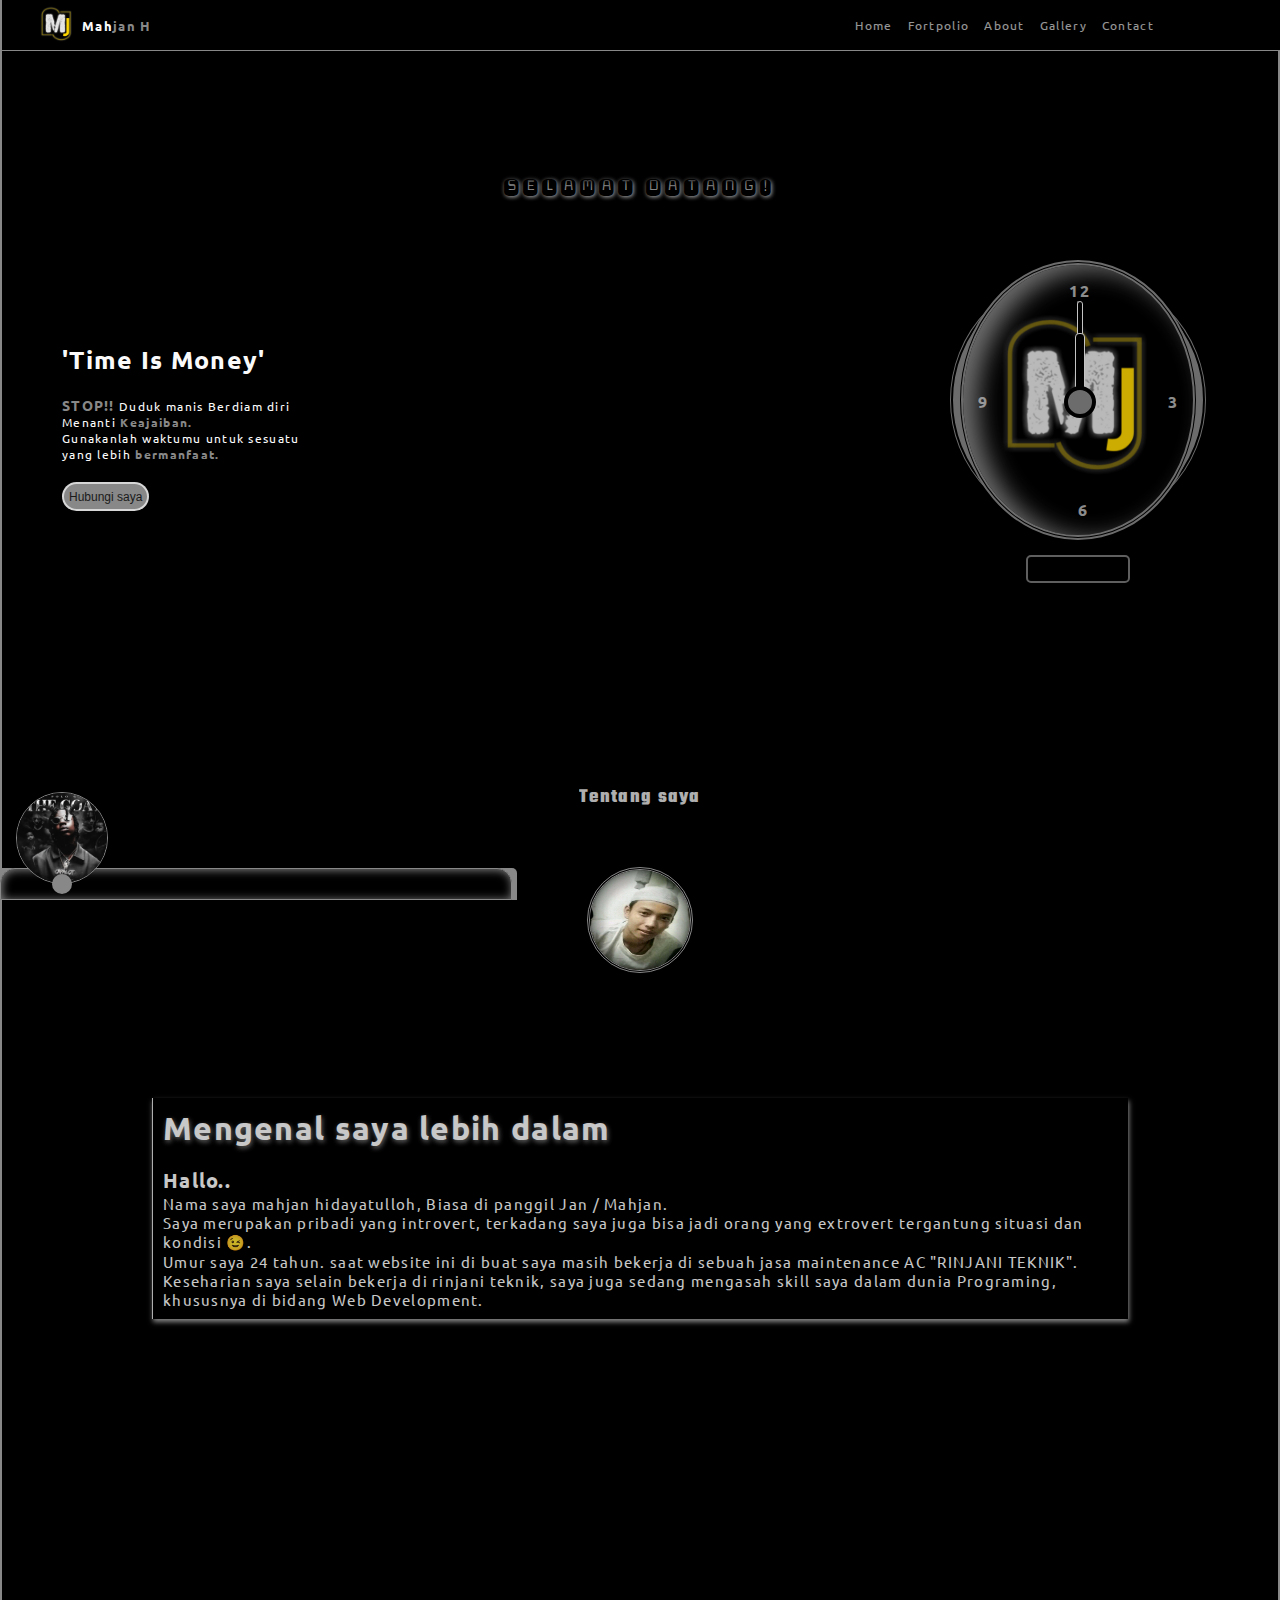
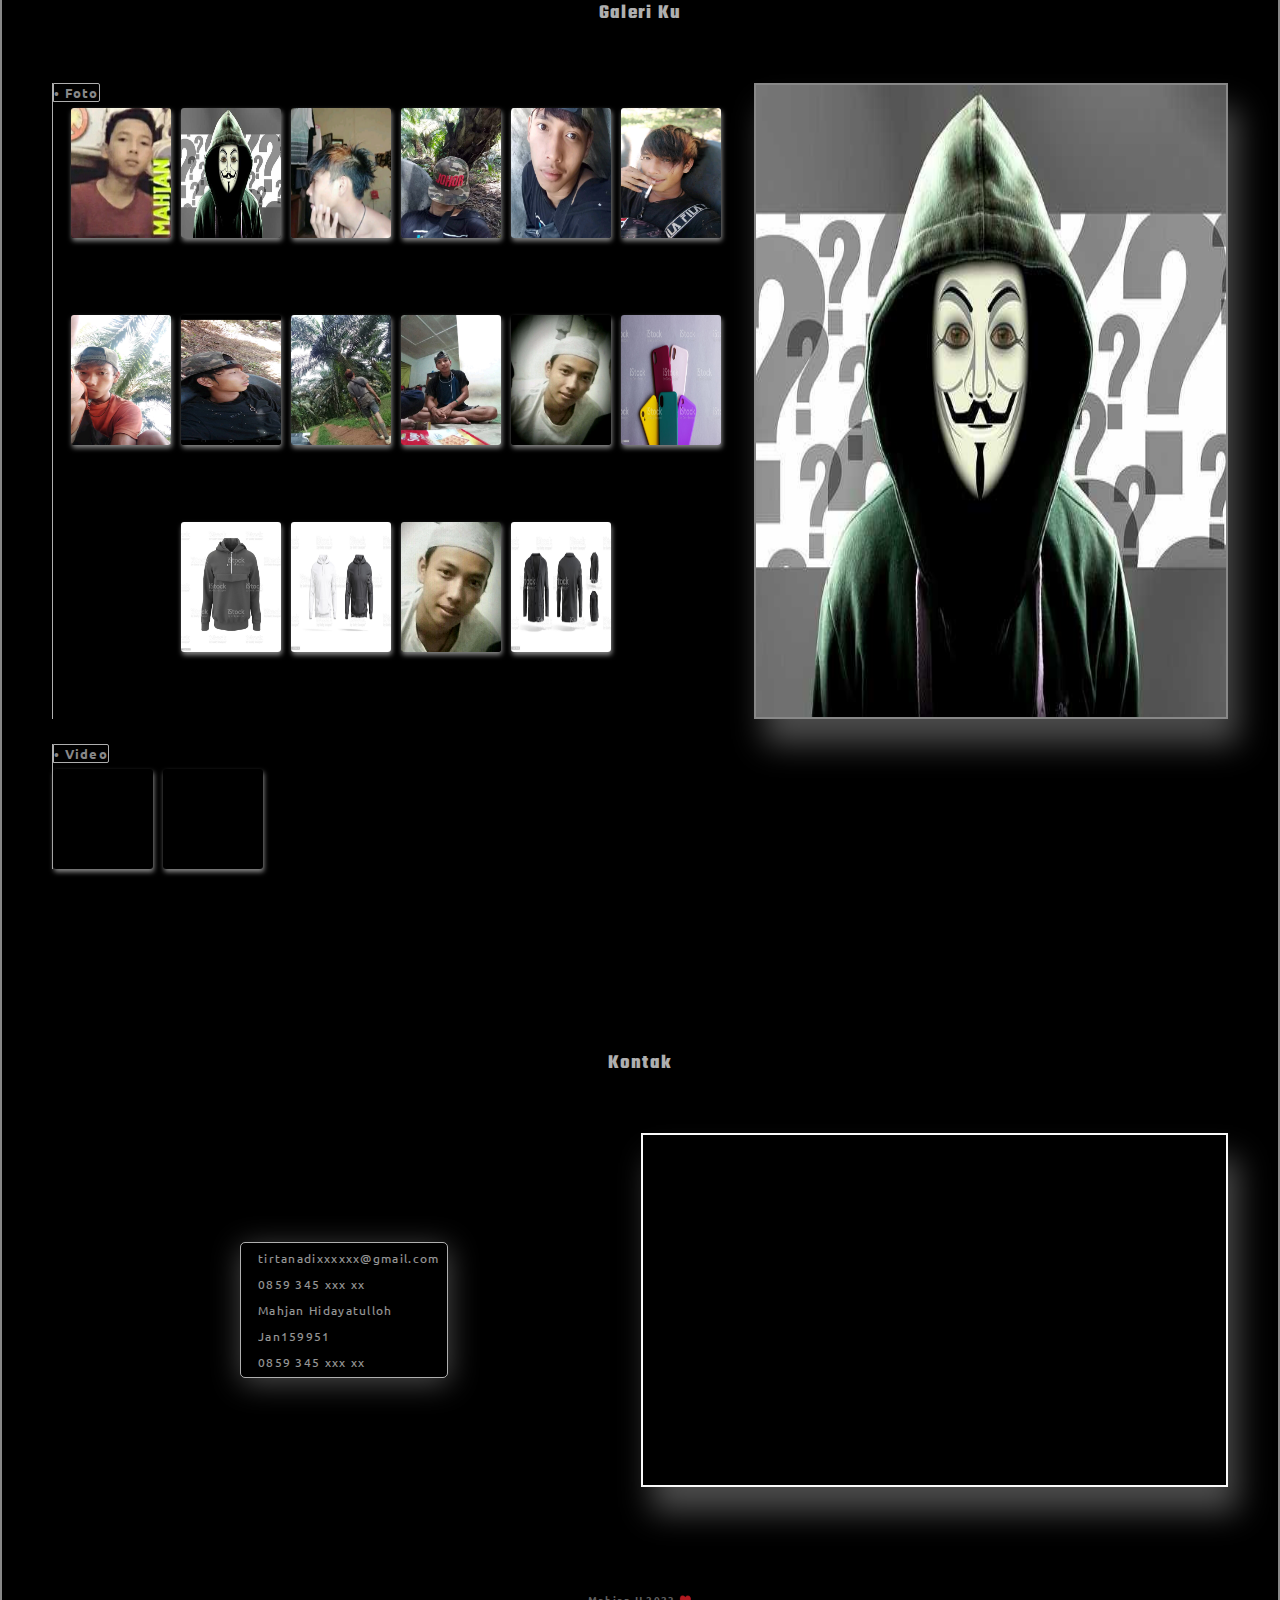
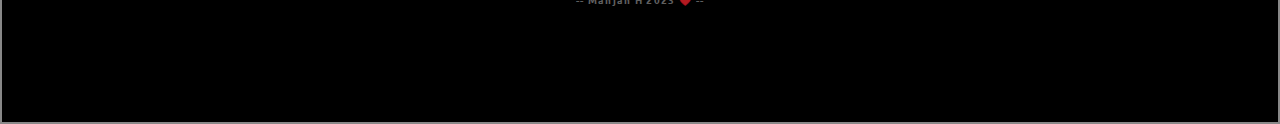
==== commit 21f1023c: "Update index-2.html" ====
--- a/index-2.html
+++ b/index-2.html
@@ -47,7 +47,7 @@
     <nav>
       <ul>
         <li><a href="#home">Home</a></li>
-        <li><a href="https://portfolio.tirtanadidasger.repl.co">Fortpolio</a></li>
+        <li><a href="https://my-portfolio.tirtanadidasger.repl.co">Fortpolio</a></li>
         <li><a href="#about">About</a></li>
         <li><a href="#gallery">Gallery</a></li>
         <li><a href="#contact">Contact</a></li>
@@ -83,7 +83,7 @@
     <div class="sidebar">
       <ul>
         <li><a href="#home">Home</a></li>
-        <li><a href="https://portfolio.tirtanadidasger.repl.co">Fortpolio</a></li>
+        <li><a href="https://my-portfolio.tirtanadidasger.repl.co">Fortpolio</a></li>
         <li><a href="#about">About</a></li>
         <li><a href="#gallery">Gallery</a></li>
         <li><a href="#contact">Contact</a></li>
--- a/style/style.css
+++ b/style/style.css
@@ -1,48 +1,60 @@
+
 
 @import url('https://fonts.googleapis.com/css2?family=Monofett&family=Odibee+Sans&family=Teko&family=Ubuntu:wght@300;400&display=swap');
 
 :root,
 :root.green {
   --bg-color: #25d366;
-  --text-color: #fff;
   --box-shadow: 1px 3px 5px #25d366;
 }
 
-.gold {
+:root.gold {
   --bg-color: gold;
-  --text-color: #000;
   --box-shadow: 1px 3px 5px gold;
 }
 
 :root.red {
   --bg-color: darkred;
-  --text-color: #fff;
   --box-shadow: 1px 3px 5px darkred;
 }
 
 :root.blue {
   --bg-color: blue;
-  --text-color: #fff;
   --box-shadow: 1px 3px 5px blue;
 }
 
 :root.white {
   --bg-color: whitesmoke;
-  --text-color: #fff;
   --box-shadow: 1px 3px 5px whitesmoke;
 }
 
 :root.skyblue {
   --bg-color: deepskyblue;
-  --text-color: #fff;
   --box-shadow: 1px 3px 5px deepskyblue;
 }
 
 :root.pink {
   --bg-color: #F615F2;
-  --text-color: #fff;
   --box-shadow: 1px 3px 5px #F615F2;
 }
+
+
+:root,
+:root.dark {
+  --bg-color: #888;
+  --body-color: #000;
+  --text-color: rgba(250,250,250, 1);
+  --text-color-1: #000;
+  --box-shadow: 1px 3px 5px #888;
+}
+
+:root.light {
+  --body-color: whitesmoke;
+  --text-color: rgba(0,0,0, 1);
+  --text-color-1: whitesmoke;
+  --box-shadow: 1px 3px 5px #333;
+}
+
 
 * {
   margin: 0;
@@ -53,7 +65,8 @@
   font-family: 'ubuntu', sans-serif;
   letter-spacing: 1.3px;
   border: 2px solid var(--bg-color);
-  background-color: black;
+  background-color: var(--body-color);
+  transition: all ease-in .5s;
 }
 
 /*header start*/
@@ -66,7 +79,8 @@
   border-bottom: .5px solid var(--bg-color);
   border-right: 2px solid var(--bg-color);
   gap: 38px;
-  background-color: #000;
+  background-color: var(--body-color);
+  transition: all ease-in .5s;
   position: fixed;
   top: 0;
   z-index: 9;
@@ -87,7 +101,7 @@
 .logo a img {
   width: 50px;
   height: 50px;
-  transition: .5s;
+  transition: .3s;
 }
 
 .logo a img:hover {
@@ -104,13 +118,15 @@
 }
 
 .logo span {
-  color: whitesmoke;
+  color: var(--text-color);
+  transition: all ease-in .5s;
   font-weight: bold;
   font-size: 13px;
 }
 
 .logo span b {
   color: var(--bg-color);
+  transition: all ease-in .5s;
 }
 
 header nav {
@@ -134,7 +150,8 @@
 nav ul li a {
   text-decoration: none;
   font-size: 12px;
-  color: whitesmoke;
+  color: var(--text-color);
+  transition: all ease-in .5s;
   cursor: pointer;
   opacity: .6;
   transition: all ease-in-out .3s;
@@ -142,6 +159,7 @@
 
 nav ul li a:hover {
   color: var(--bg-color);
+  transition: all ease-in .5s;
 }
 
 nav ul li #active {
@@ -156,13 +174,15 @@
 
 header .sosmed a span {
   font-size: 25px;
-  color: rgba(250, 250, 250, .6);
+  color: var(--text-color);
+  transition: all ease-in .5s;
+  opacity: .6;
   cursor: pointer;
-  transition: all ease-in-out .3s;
 }
 
 header .sosmed a span:hover {
   color: var(--bg-color);
+  transition: all ease-in .5s;
   opacity: .6;
 }
 
@@ -175,6 +195,7 @@
 .dropdown .dropbtn span {
   font-size: 25px;
   color: var(--bg-color);
+  transition: all ease-in .5s;
   cursor: pointer;
 }
 
@@ -191,7 +212,7 @@
   padding: 35px 5px 15px 5px;
   background: darkgray;
   border-radius: 5px;
-  transition: all 0.5s ease;
+  transition: all ease-in .5s;
   gap: 5px;
   box-shadow: inset 2px 2px 15px rgba(0, 0, 0, .4);
 }
@@ -211,6 +232,7 @@
   text-decoration: none;
   display: block;
   border: 1.3px solid var(--bg-color);
+  transition: all ease-in .5s;
   border-radius: 50%;
   cursor: pointer;
 }
@@ -254,8 +276,8 @@
   position: fixed;
   right: 0;
   top: 0;
-  background: black;
   border: 2px solid var(--bg-color);
+  transition: all ease-in .5s;
   border-radius: 0 0 0 5px;
   z-index: 9;
 }
@@ -265,7 +287,7 @@
 .bar3 {
   width: 33px;
   height: 3px;
-  background-color: rgba(250, 250, 250, 1);
+  background-color: var(--text-color);
   border-radius: 15px;
   margin: 6px;
   transition: .5s;
@@ -328,7 +350,6 @@
 .container {
   margin: 70px 50px 50px 50px;
   display: flex;
-  background-color: #000;
   flex-direction: column;
   padding-top: 100px;
 }
@@ -336,15 +357,16 @@
 .container .welcom {
   display: flex;
   justify-content: center;
-  color: whitesmoke;
 }
 
 .container .welcom span {
   font-family: Monofett;
-  color: black;
+  color: var(--text-color-1);
+  transition: all ease-in .5s;
   font-size: 25px;
   letter-spacing: 5px;
-  text-shadow: 1px 1px 4px rgba(250, 250, 250, .7);
+  text-shadow: 1px 1px 4px var(--text-color);
+  opacity: .7;
 }
 
 .container .banner {
@@ -372,18 +394,20 @@
   display: flex;
   justify-content: center;
   align-items: center;
-  border: 5px double black;
+  border: 5px double var(--body-color);
   border-radius: 50%;
   width: 240px;
   height: 240px;
   padding: 5px;
   background-color: var(--bg-color);
+  transition: all ease-in .5s;
   opacity: .8;
 }
   
 .jam_analog {
   background-image: url(/images/logo.png);
-  background-color: black;
+  background-color: var(--body-color);
+  transition: all ease-in .5s;
   background-position: center;
   background-size: 100%;
   box-shadow: inset 15px 5px 25px var(--bg-color);
@@ -398,6 +422,8 @@
 .angka12,.angka6,.angka9,.angka3 {
   font-weight: bolder;
   opacity: .7;
+  color: var(--text-color);
+  transition: all ease-in .5s;
 }
 
 .angka12 {
@@ -446,6 +472,7 @@
   width: 24px;
   height: 24px;
   background: var(--bg-color);
+  transition: all ease-in .5s;
   border: 4px solid #000;
   position: absolute;
   top: 50%;
@@ -459,6 +486,7 @@
   height: 2px;
   border-radius: 1px;
   background: var(--bg-color);
+  transition: all ease-in .5s;
   border: none;
 }
 
@@ -477,6 +505,7 @@
   /* jam digital */
 .jam_digital {
 	border: 2px double var(--bg-color);
+	transition: all ease-in .5s;
 	border-radius: 5px;
 	display: flex;
 	gap: 10px;
@@ -488,7 +517,8 @@
 }
 
 .kotak p {
-	color: whitesmoke;
+	color: var(--text-color);
+	transition: all ease-in .5s;
 	font-family: 'Teko', sans-serif;
 	font-size: 20px;
 	font-weight: bolder;
@@ -496,6 +526,7 @@
 
 .kotak #detik {
   color: var(--bg-color);
+  transition: all ease-in .5s;
 }
 
 .banner .sub-hero {
@@ -507,14 +538,19 @@
 .sub-hero .slogan {
   font-size: 25px;
   font-weight: bold;
+  color: var(--text-color);
+  transition: all ease-in .5s;
 }
 
 .sub-hero .sub-slogan {
   font-size: 12px;
+  color: var(--text-color);
+  transition: all ease-in .5s;
 }
 
 .sub-hero .sub-slogan > b {
   color: var(--bg-color);
+  transition: all ease-in .5s;
 }
 
 .btn-chat .button {
@@ -522,6 +558,7 @@
   border-radius: 18px;
   border: 2px solid rgba(250, 250, 250, .7);
   background-color: var(--bg-color);
+  transition: all ease-in .5s;
   text-decoration: none;
   cursor: pointer;
 }
@@ -546,15 +583,16 @@
   flex-direction: column;
   padding-top: 110px;
   gap: 25px;
-  color: rgba(250,250,250, .8)
 }
 
 .sub-about {
-  color: rgba(250, 250, 250, .7);
+  color: var(--text-color);
+  transition: all ease-in .5s;
   display: flex;
   justify-content: center;
   font-size: 20px;
   font-family: 'Teko';
+  opacity: .7;
 }
 
 .hero-about {
@@ -568,6 +606,7 @@
   height: 100px;
   border-radius: 50%;
   border: 3px double var(--bg-color);
+  transition: all ease-in .5s;
 }
 
 .about {
@@ -577,17 +616,23 @@
   padding: 10px;
   border-left: 1px solid rgba(250, 250, 250, .7);
   box-shadow: var(--box-shadow);
+  transition: all ease-in .5s;
 }
 
 .about h4 {
   font-size: 2em;
   margin-bottom: 18px;
-  color: whitesmoke;
+  color: var(--text-color);
+  transition: all ease-in .5s;
+  opacity: .8;
   text-shadow: 1px 2px 5px gray;
 }
 
 .about span {
   font-size: 15px;
+  color: var(--text-color);
+  transition: all ease-in .5s;
+  opacity: .8;
 }
 /*about end*/
 
@@ -601,7 +646,9 @@
 }
 
 .sub-galeri {
-  color: rgba(250, 250, 250, .7);
+  color: var(--text-color);
+  transition: all ease-in .5s;
+  opacity: .7;
   display: flex;
   justify-content: center;
   font-size: 20px;
@@ -627,6 +674,7 @@
 
 .foto h5 {
   color: var(--bg-color);
+  transition: all ease-in .5s;
   position: absolute;
   left: 0;
   top: 0;
@@ -637,7 +685,6 @@
 .foto a {
   width: 100px;
   height: 130px;
-  transition: alease-in-out .5 8s;
   cursor: pointer;
 }
 
@@ -645,6 +692,7 @@
   width: 100%;
   height: 100%;
   box-shadow: var(--box-shadow);
+  transition: all ease-in .5s;
   border-radius: 3px;
 }
 
@@ -657,6 +705,7 @@
   border: 2px solid var(--bg-color);
   box-shadow: 10px 25px 30px rgba(250, 250, 250, 0.3);
   background-color: var(--bg-color);
+  transition: all ease-in .5s;
   overflow: hidden;
   display: flex;
   align-items: center;
@@ -709,6 +758,7 @@
 
 .vidioKu h5 {
   color: var(--bg-color);
+  transition: all ease-in .5s;
   position: absolute;
   left: 0;
   top: 0;
@@ -725,6 +775,7 @@
   width: 100px;
   height: 100px;
   box-shadow: var(--box-shadow);
+  transition: all ease-in .5s;
   border-radius: 3px;
 }
 /*gallery end*/
@@ -740,7 +791,9 @@
 }
 
 .sub-kontak {
-  color: rgba(250, 250, 250, .7);
+  color: var(--text-color);
+  transition: all ease-in .5s;
+  opacity: .7;
   display: flex;
   justify-content: center;
   font-size: 20px;
@@ -766,9 +819,10 @@
   flex-direction: column;
   gap: 10px;
   border: 1px solid rgba(250, 250, 250, .7);
-  box-shadow: 1px 5px 30px rgba(250, 250, 250, 0.3);
+  box-shadow: 1px 5px 30px rgba(250, 250, 250, .3);
   border-radius: 5px;
   padding: 7px;
+  transition: all ease-in .5s;
 }
 
 .list-contact {
@@ -779,13 +833,15 @@
 
 .list-contact > span {
   font-size: 12px;
-  color: rgba(250, 250, 250, .6);
+  color: var(--text-color);
+  transition: all ease-in .5s;
+  opacity: .6;
 }
 
 .peta {
   display: flex;
   flex: 1;
-  border: 2px solid rgba(250, 250, 250, .7);
+  border: 2px solid var(--text-color);
   box-shadow: 10px 25px 30px rgba(250, 250, 250, 0.3);
 }
 
@@ -794,7 +850,7 @@
 }
 /*contact end*/
 
-/* styling the outer music container */
+/* music start */
 .my-music {
   position: fixed;
   left: 0;
@@ -804,6 +860,7 @@
   width: 40%;
   z-index: 9;
   background-color: var(--bg-color);
+  transition: all ease-in .5s;
   padding: 0 5px 0 0;
   border-radius: 0 5px 0 0;
 }
@@ -816,7 +873,8 @@
   justify-content: space-between;
   padding: 15px 15px;
   position: relative;
-  background: black;
+  background-color: var(--body-color);
+  transition: all ease-in .5s;
   width: 100%;
 }
 
@@ -825,11 +883,11 @@
   width: 90px;
 }
 
-/* styling the image to look like a disc by placing a small circle in it*/
+/* styling the image to look like a disc by placing a small circle in it */
 .img-container::after {
   content: '';
   background-color: var(--bg-color);
-  box-shadow: inset 1px 1px 10px rgba(0,0,0, .5);
+  transition: all ease-in .5s;
   border-radius: 50%;
   position: absolute;
   bottom: 175%;
@@ -843,6 +901,7 @@
 .img-container img {
   border-radius: 50%;
   border: 1px solid var(--bg-color);
+  transition: all ease-in .5s;
   object-fit: cover;
   height: 90px;
   width: inherit;
@@ -883,7 +942,8 @@
   font-size: 15px;
   cursor: pointer;
   margin: 0 20px;
-  color: whitesmoke;
+  color: var(--text-color);
+  transition: all ease-in .3s;
   background: none;
 }
 
@@ -894,11 +954,13 @@
 
 .action-btn:focus {
   outline: 0;
+  color: var(--bg-color);
 }
 
 /* styling the music-info div by placing it under the music container */
 .music-info {
   background-color: var(--bg-color);
+  transition: all ease-in .5s;
   border-radius: 0 50px 0 0;
   position: absolute;
   top: 0;
@@ -943,6 +1005,42 @@
   width: 0%;
   transition: width 0.1s linear;
 }
+/*music end*/
+
+/*dark & light mode*/
+.back-color {
+  position: fixed;
+  top: 10px;
+  left: 165px;
+  display: flex;
+  justify-content: center;
+  width: 35px;
+  height: 35px;
+  padding: 3px;
+  z-index: 99;
+}
+
+.colorBtn {
+  transition: all ease-in .5s;
+  font-size: 18px;
+  cursor: pointer;
+}
+
+.colorBtn.dark {
+  display: none;
+}
+
+.light .colorBtn.dark {
+  display: block;
+}
+
+.light .colorBtn.light {
+  display: none;
+}
+
+.color-dark, .color-light {
+  color: var(--text-color);
+}
 
 /*footer*/
 footer {
@@ -953,6 +1051,7 @@
 
 footer span {
   color: var(--bg-color);
+  transition: all ease-in .5s;
   font-size: 10px;
   font-weight: bolder;
   opacity: .7;
@@ -975,9 +1074,10 @@
     top: 0;
     left: 0;
     flex-direction: column;
-    background-color: black;
+    background-color: var(--body-color);
     padding: 4.9px;
     border: 2px solid var(--bg-color);
+    transition: all ease-in .5s;
     border-radius: 0 0 0 0;
     z-index: 99;
   }
@@ -992,7 +1092,8 @@
     left: 0;
     top: 105px;
     border: 2px solid var(--bg-color);
-    background-color: black;
+    background-color: var(--body-color);
+    transition: all ease-in .5s;
     border-radius: 0 0 5px 0;
     padding: 3.2px;
   }
@@ -1066,6 +1167,11 @@
     border-radius: 0;
   }
   
+  /*dark & light mode*/
+  .back-color {
+    left: 410px;
+  }
+  
 }
 
 @media screen and (max-width: 500px) {
@@ -1097,7 +1203,13 @@
   
   .container-galeri h5 {
     border: none;
-    color: rgba(250, 250, 250, .7);
+    color: var(--bg-color);
     left: 5px;
-  }
-}+    transition: all ease-in .5s;
+  }
+  
+  /*dark & light mode*/
+  .back-color {
+    left: 230px;
+  }
+}
